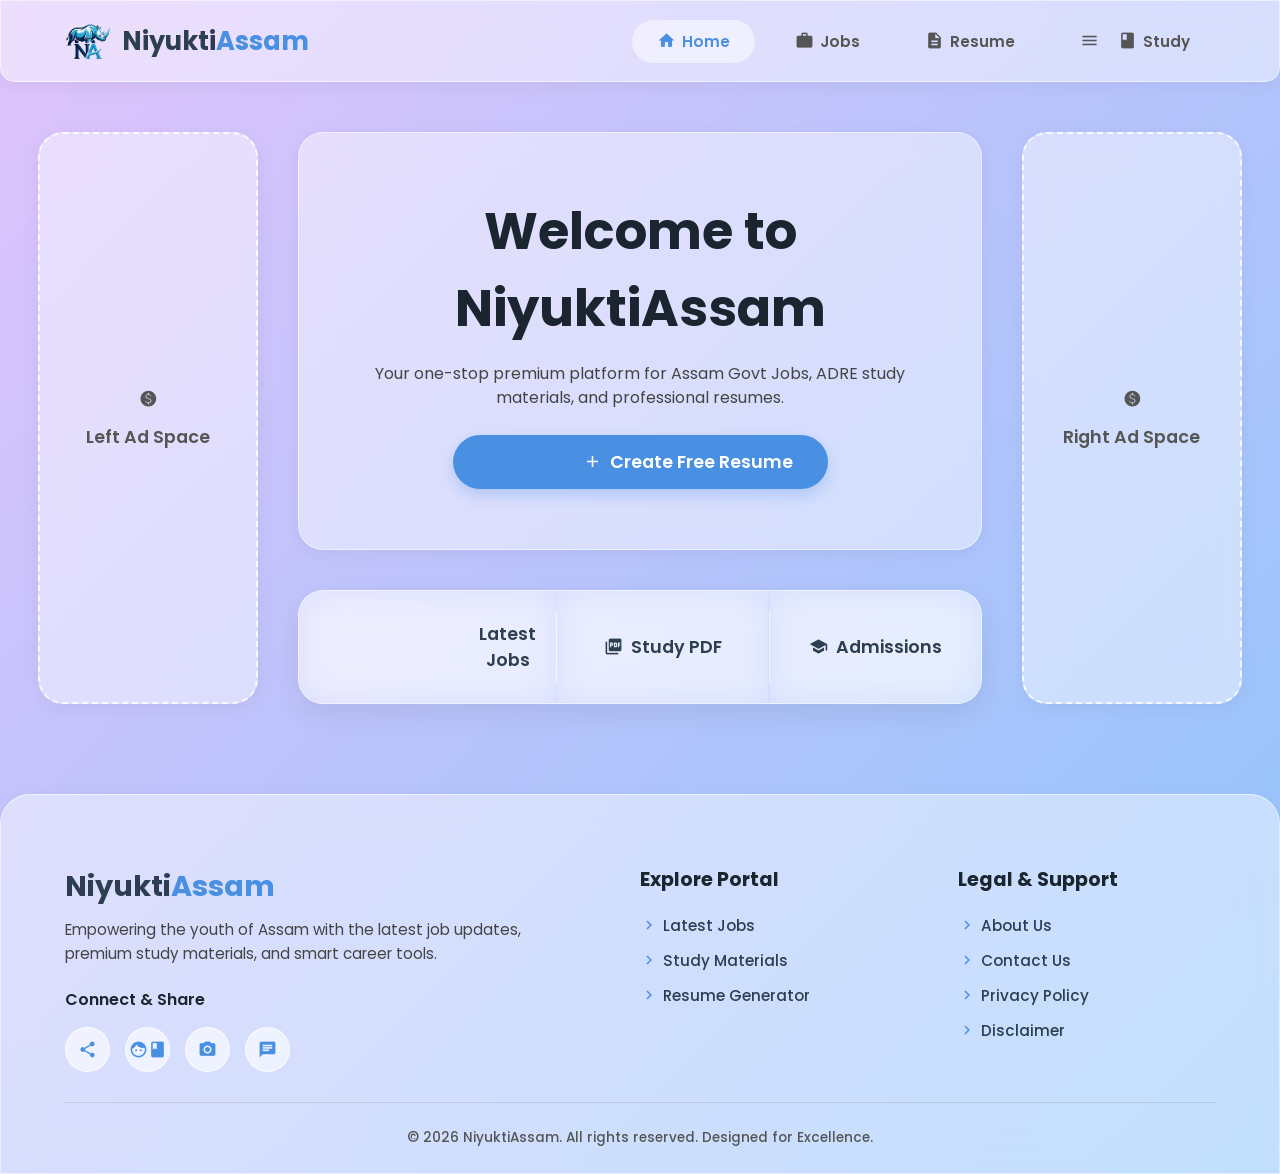
==== index.html @ a35f8312 "Rename index to index.html" ====
<!DOCTYPE html>
<html lang="en">
<head>
    <meta charset="UTF-8">
    <meta name="viewport" content="width=device-width, initial-scale=1.0, maximum-scale=1.0, user-scalable=no">
    <title>NiyuktiAssam | Jobs, Study Material & Resume</title>
    <meta name="description" content="Get the latest govt jobs in Assam, ADRE Grade III & IV study materials, and a premium free resume generator.">
    
    <link href="https://fonts.googleapis.com/css2?family=Poppins:wght@300;400;500;600;700&display=swap" rel="stylesheet">
    <link href="https://fonts.googleapis.com/icon?family=Material+Icons" rel="stylesheet">
    
    <link rel="stylesheet" href="style.css">
</head>
<body>

    <header class="main-header glass-panel">
        <div class="header-container">
            <div class="brand">
                <img src="logo.png" alt="Logo" class="logo-img">
                <div class="logo-text">Niyukti<span>Assam</span></div>
            </div>
            
            <nav class="top-tabs">
                <a href="index.html" class="tab active"><span class="material-icons">home</span> Home</a>
                <a href="jobs.html" class="tab"><span class="material-icons">work</span> Jobs</a>
                <a href="resume.html" class="tab"><span class="material-icons">description</span> Resume</a>
                <a href="study.html" class="tab"><span class="material-icons">menu_book</span> Study</a>
            </nav>
        </div>
    </header>

    <div class="page-wrapper">
        
        <main class="content-area">
            
            <div class="layout-grid">
                
                <aside class="ad-sidebar left-ad">
                    <div class="ad-placeholder glass-panel">
                        <span class="material-icons">monetization_on</span>
                        <span>Left Ad Space</span>
                    </div>
                </aside>

                <div class="center-content">
                    
                    <section class="hero glass-panel">
                        <h1>Welcome to NiyuktiAssam</h1>
                        <p>Your one-stop premium platform for Assam Govt Jobs, ADRE study materials, and professional resumes.</p>
                        <button class="action-btn"><span class="material-icons">post_add</span> Create Free Resume</button>
                    </section>

                    <div class="premium-unified-card">
                        <a href="jobs.html" class="unified-item"><span class="material-icons">campaign</span> Latest Jobs</a>
                        <div class="card-divider"></div>
                        <a href="study.html" class="unified-item"><span class="material-icons">picture_as_pdf</span> Study PDF</a>
                        <div class="card-divider"></div>
                        <a href="admissions.html" class="unified-item"><span class="material-icons">school</span> Admissions</a>
                    </div>

                </div>

                <aside class="ad-sidebar right-ad">
                    <div class="ad-placeholder glass-panel">
                        <span class="material-icons">monetization_on</span>
                        <span>Right Ad Space</span>
                    </div>
                </aside>

            </div>

            <div class="mobile-ad-banner glass-panel">
                <span class="material-icons">monetization_on</span>
                <span>Mobile AdSense Banner</span>
                <small>300x250 (Best for Phones)</small>
            </div>

        </main>

        <footer class="main-footer glass-panel">
            <div class="footer-content">
                <div class="footer-brand">
                    <h2>Niyukti<span>Assam</span></h2>
                    <p>Empowering the youth of Assam with the latest job updates, premium study materials, and smart career tools.</p>
                    <div class="footer-social">
                        <h4>Connect & Share</h4>
                        <div class="social-icons-wrapper">
                            <a href="#" class="social-btn" title="Share Website"><span class="material-icons">share</span></a>
                            <a href="#" class="social-btn" title="Facebook"><span class="material-icons">facebook</span></a>
                            <a href="#" class="social-btn" title="Instagram"><span class="material-icons">camera_alt</span></a>
                            <a href="#" class="social-btn" title="WhatsApp"><span class="material-icons">chat</span></a>
                        </div>
                    </div>

                </div>

                <div class="footer-links">
                    <h3>Explore Portal</h3>
                    <a href="jobs.html"><span class="material-icons">chevron_right</span> Latest Jobs</a>
                    <a href="study.html"><span class="material-icons">chevron_right</span> Study Materials</a>
                    <a href="resume.html"><span class="material-icons">chevron_right</span> Resume Generator</a>
                </div>

                <div class="footer-legal">
                    <h3>Legal & Support</h3>
                    <a href="about.html"><span class="material-icons">chevron_right</span> About Us</a>
                    <a href="contact.html"><span class="material-icons">chevron_right</span> Contact Us</a>
                    <a href="privacy.html"><span class="material-icons">chevron_right</span> Privacy Policy</a>
                    <a href="disclaimer.html"><span class="material-icons">chevron_right</span> Disclaimer</a>
                </div>
            </div>
            <div class="footer-bottom">
                <p>&copy; 2026 NiyuktiAssam. All rights reserved. Designed for Excellence.</p>
            </div>
        </footer>

    </div>

</body>
</html>
---- style.css ----
/* =========================================
   BASE RESET & VARIABLES
   ========================================= */
* {
    margin: 0;
    padding: 0;
    box-sizing: border-box;
    font-family: 'Poppins', sans-serif;
    -webkit-tap-highlight-color: transparent;
}

body {
    background: linear-gradient(135deg, #e0c3fc 0%, #8ec5fc 100%);
    color: #2c3e50;
    min-height: 100vh;
}

.material-icons { font-size: 1.2rem; vertical-align: middle; }

.glass-panel {
    background: rgba(255, 255, 255, 0.45);
    backdrop-filter: blur(16px);
    -webkit-backdrop-filter: blur(16px);
    border: 1px solid rgba(255, 255, 255, 0.5);
    box-shadow: 0 4px 20px rgba(0, 0, 0, 0.05);
}

/* =========================================
   STICKY HEADER
   ========================================= */
.main-header { position: sticky; top: 0; z-index: 1000; width: 100%; border-bottom: 1px solid rgba(255, 255, 255, 0.6); border-radius: 0 0 15px 15px; }
.header-container { display: flex; flex-direction: column; }
.brand { display: flex; align-items: center; justify-content: center; padding: 15px 20px; }
.logo-img { height: 40px; width: auto; margin-right: 12px; }
.logo-text { font-size: 1.6rem; font-weight: 700; }
.logo-text span { color: #4a90e2; }
.top-tabs { display: flex; width: 100%; border-top: 1px solid rgba(255, 255, 255, 0.4); }
.tab { flex: 1; display: flex; align-items: center; justify-content: center; gap: 6px; padding: 12px 0; text-decoration: none; color: #555; font-weight: 600; font-size: 0.95rem; transition: all 0.3s; }
.tab.active { color: #4a90e2; background: rgba(255, 255, 255, 0.5); border-bottom: 3px solid #4a90e2; }

/* =========================================
   PAGE WRAPPER & MAIN LAYOUT (MOBILE)
   ========================================= */
.page-wrapper { display: flex; flex-direction: column; min-height: calc(100vh - 110px); }
.content-area { flex: 1; padding: 30px 20px; width: 100%; }

.layout-grid { display: flex; flex-direction: column; gap: 20px; }
.ad-sidebar { display: none; } /* PC ads hidden on mobile */

.center-content { display: flex; flex-direction: column; gap: 20px; width: 100%; }

/* Mobile Ad Banner */
.mobile-ad-banner {
    margin-top: 30px;
    height: 250px;
    border-radius: 15px;
    display: flex;
    flex-direction: column;
    align-items: center;
    justify-content: center;
    text-align: center;
    color: #555;
    border: 2px dashed rgba(255, 255, 255, 0.8);
}
.mobile-ad-banner span { font-weight: 600; font-size: 1.1rem; margin: 10px 0 5px; }
.mobile-ad-banner small { font-size: 0.8rem; color: #777; }

/* Hero Card */
.hero { text-align: center; padding: 40px 20px; border-radius: 20px; width: 100%; }
.hero h1 { font-size: 1.8rem; margin-bottom: 15px; color: #1a252f; }
.hero p { font-size: 1rem; margin-bottom: 25px; color: #444; line-height: 1.5; }
.action-btn { display: inline-flex; align-items: center; justify-content: center; gap: 8px; background: #4a90e2; color: white; border: none; padding: 14px 35px; border-radius: 30px; font-size: 1.1rem; font-weight: 600; box-shadow: 0 6px 15px rgba(74, 144, 226, 0.3); cursor: pointer; transition: transform 0.3s; }
.action-btn:hover { transform: translateY(-3px); box-shadow: 0 8px 20px rgba(74, 144, 226, 0.5); }

/* Premium Unified Card */
.premium-unified-card { display: flex; flex-direction: column; gap: 15px; width: 100%; }
.unified-item { background: rgba(255, 255, 255, 0.45); backdrop-filter: blur(16px); border: 1px solid rgba(255, 255, 255, 0.5); box-shadow: 0 4px 20px rgba(0, 0, 0, 0.05); border-radius: 15px; padding: 20px; text-align: center; text-decoration: none; color: #2c3e50; font-weight: 600; font-size: 1.1rem; display: flex; align-items: center; justify-content: center; gap: 8px; transition: transform 0.2s; }
.unified-item:active { transform: scale(0.98); }
.card-divider { display: none; }

/* =========================================
   PROFESSIONAL FOOTER
   ========================================= */
.main-footer { padding: 50px 20px 20px; border-top: 1px solid rgba(255, 255, 255, 0.6); border-radius: 30px 30px 0 0; margin-top: 40px; }
.footer-content { display: flex; flex-direction: column; gap: 40px; max-width: 1400px; margin: 0 auto 30px; }
.footer-brand h2 { font-size: 1.8rem; font-weight: 700; margin-bottom: 10px; }
.footer-brand span { color: #4a90e2; }
.footer-brand p { font-size: 0.95rem; color: #444; line-height: 1.6; margin-bottom: 20px; }
.footer-social h4 { font-size: 1rem; color: #1a252f; margin-bottom: 15px; font-weight: 600; }
.social-icons-wrapper { display: flex; gap: 15px; }
.social-btn { 
    display: inline-flex; 
    align-items: center; 
    justify-content: center; 
    width: 45px; 
    height: 45px; 
    border-radius: 50%; 
    background: rgba(255, 255, 255, 0.6); 
    color: #4a90e2; /* Normal condition mein icon Blue rahega */
    text-decoration: none; 
    border: 1px solid rgba(255, 255, 255, 0.8); 
    transition: all 0.3s ease; 
}

/* Hover Effect: Background Blue, Icon White */
.social-btn:hover { 
    transform: translateY(-5px); 
    background: #4a90e2; /* Background Blue */
    color: #ffffff;      /* Icon White */
    border-color: #4a90e2; 
    box-shadow: 0 8px 20px rgba(74, 144, 226, 0.4);
}

/* Ensure material icons strictly turn white on hover */
.social-btn:hover .material-icons {
    color: #ffffff;
}
.footer-links h3, .footer-legal h3 { font-size: 1.2rem; margin-bottom: 20px; color: #1a252f; }
.footer-links a, .footer-legal a { display: flex; align-items: center; text-decoration: none; color: #2c3e50; margin-bottom: 12px; font-weight: 500; font-size: 0.95rem; transition: all 0.3s; }
.footer-links a .material-icons, .footer-legal a .material-icons { font-size: 1.1rem; margin-right: 5px; color: #4a90e2; transition: transform 0.3s; }
.footer-links a:hover, .footer-legal a:hover { color: #4a90e2; padding-left: 5px; }
.footer-bottom { text-align: center; padding-top: 25px; border-top: 1px solid rgba(0,0,0,0.1); font-size: 0.85rem; font-weight: 500; color: #555; }

/* =========================================
   💻 DESKTOP LAYOUT (WITH PERFECT AD HEIGHT)
   ========================================= */
@media (min-width: 1024px) {
    .header-container { flex-direction: row; justify-content: space-between; align-items: center; padding: 0 5%; height: 80px; }
    .brand { padding: 0; }
    .logo-img { height: 45px; }
    .top-tabs { width: auto; border-top: none; gap: 15px; }
    .tab { padding: 10px 25px; border-radius: 30px; }
    .tab.active { border-bottom: none; }
    .content-area { padding: 50px 3%; max-width: 1500px; margin: 0 auto; }
    
    .mobile-ad-banner { display: none; } /* Hide mobile ad on PC */

    /* 🔥 3-COLUMN AD LAYOUT 🔥 */
    .layout-grid {
        display: grid;
        grid-template-columns: 220px 1fr 220px; 
        gap: 40px;
        align-items: stretch; /* ⬅️ MAGIC: Forces ads and center content to be EXACTLY the same height */
    }

    .ad-sidebar { 
        display: block; 
        height: 100%; /* Allows it to stretch to the grid height */
    }
    
    .ad-placeholder {
        height: 100%; /* Fills the stretched sidebar perfectly */
        border-radius: 25px;
        display: flex;
        flex-direction: column;
        align-items: center;
        justify-content: center;
        text-align: center;
        color: #555;
        border: 2px dashed rgba(255, 255, 255, 0.8);
    }
    .ad-placeholder span { font-weight: 600; font-size: 1.1rem; margin: 10px 0 5px; }

    /* Center Content Container */
    .center-content { 
        display: flex;
        flex-direction: column;
        justify-content: space-between; /* Spreads Hero and Card evenly */
        height: 100%; /* Stretches alongside the ads */
        gap: 40px; 
    }

    /* Hero & Card Layout */
    .hero { padding: 60px 40px; margin: 0; width: 100%; border-radius: 25px; }
    .hero h1 { font-size: 3.2rem; }
    
    .premium-unified-card {
        flex-direction: row; gap: 0;
        background: rgba(255, 255, 255, 0.45); backdrop-filter: blur(16px);
        border: 1px solid rgba(255, 255, 255, 0.6); border-radius: 25px;
        box-shadow: 0 10px 30px rgba(0, 0, 0, 0.08); overflow: hidden;
        width: 100%; margin: 0;
    }
    .unified-item { flex: 1; background: transparent; border: none; box-shadow: none; border-radius: 0; padding: 30px 20px; transition: background 0.3s ease, color 0.3s ease; }
    .unified-item:hover { background: rgba(255, 255, 255, 0.6); color: #4a90e2; }
    .card-divider { display: block; width: 1px; background: rgba(255, 255, 255, 0.7); margin: 20px 0; }

    /* Footer Multi-Column Layout */
    .main-footer { padding: 70px 5% 25px; }
    .footer-content { flex-direction: row; justify-content: space-between; gap: 60px; }
    .footer-brand { flex: 2; }
    .footer-links, .footer-legal { flex: 1; }
}



/* =========================================
   💼 JOBS LISTING PAGE (Single Column Feed)
   ========================================= */

/* Center alignment and width restriction for symmetry */
.jobs-feed-container {
    max-width: 800px; /* Perfect width for readability and standard banner ads */
    margin: 0 auto;
    display: flex;
    flex-direction: column;
    gap: 25px; /* Consistent space between cards and ads */
}

/* Header & Search */
.page-header { padding: 30px 20px; border-radius: 20px; text-align: center; width: 100%; }
.page-header h1 { font-size: 2rem; margin-bottom: 20px; color: #1a252f; }
/* Search Box Mobile Fix */
.search-box { 
    display: flex; 
    align-items: center; 
    background: rgba(255,255,255,0.7); 
    border-radius: 30px; 
    padding: 5px 5px 5px 15px; 
    overflow: hidden; /* Button ko bahar nikalne se rokega */
}

.search-box input { 
    flex: 1; 
    min-width: 0; /* MAGIC: Ye input ko chhoti screen par limit mein rakhega */
    border: none; 
    background: transparent; 
    outline: none; 
    font-size: 1rem; 
    padding: 10px; 
}

.search-box button { 
    background: #4a90e2; 
    color: white; 
    border: none; 
    padding: 10px 20px; /* Mobile par perfectly fit hone ke liye thodi padding adjust ki hai */
    border-radius: 25px; 
    cursor: pointer; 
    font-weight: 600; 
    flex-shrink: 0; /* MAGIC: Ye button ko pichakne ya box se bahar jane se rokega */
    white-space: nowrap; /* Text ko humesha ek hi line mein rakhega */
}

/* Job Cards (Matches banner width) */
.job-card { 
    padding: 25px; 
    border-radius: 20px; 
    transition: transform 0.3s; 
    width: 100%; /* Stretches exactly to 800px container */
}
.job-card:hover { transform: translateY(-3px); box-shadow: 0 8px 25px rgba(0,0,0,0.1); }
.job-card-header { display: flex; justify-content: space-between; align-items: center; margin-bottom: 15px; font-size: 0.85rem; font-weight: 500; }
.job-badge { padding: 5px 12px; border-radius: 15px; font-weight: 600; color: white; }
.job-badge.new { background: #e74c3c; } .job-badge.admit { background: #f39c12; } .job-badge.closing { background: #34495e; }
.job-date { display: flex; align-items: center; gap: 4px; color: #555; }
.job-card h2 { font-size: 1.4rem; color: #1a252f; margin-bottom: 5px; }
.job-dept { color: #555; font-size: 0.95rem; margin-bottom: 20px; font-weight: 500; }

/* In-Feed Banner Ad (Matches job card width) */
.in-feed-ad-banner {
    width: 100%; /* Exactly same as job card */
    height: auto;
    min-height: 100px; /* Gives it a base height */
    border-radius: 20px;
    display: flex;
    flex-direction: column;
    align-items: center;
    justify-content: center;
    text-align: center;
    color: #555;
    border: 2px dashed rgba(255, 255, 255, 0.8);
    padding: 20px;
}
.in-feed-ad-banner span:first-child { font-size: 2rem; margin-bottom: 5px; color: #4a90e2; }
.in-feed-ad-banner span { font-weight: 600; font-size: 1.1rem; }

/* Meta & Actions */
.job-meta-grid { display: flex; flex-wrap: wrap; gap: 12px; margin-bottom: 20px; }
.meta-item { display: flex; align-items: center; gap: 6px; font-size: 0.9rem; background: rgba(255,255,255,0.6); padding: 8px 15px; border-radius: 12px; border: 1px solid rgba(255,255,255,0.8); }
.meta-item .material-icons { color: #4a90e2; font-size: 1.1rem; }
.job-action-btn { 
    display: flex; /* 'inline-flex' ko 'flex' kar diya */
    width: 100%; /* Button ko full width kar dega */
    justify-content: center; /* Text aur icon ko ekdum beech mein layega */
    align-items: center; 
    gap: 8px; 
    color: #4a90e2; 
    border: 2px solid #4a90e2; 
    text-decoration: none; 
    padding: 12px 20px; /* Padding thodi adjust ki hai height ke liye */
    border-radius: 15px; 
    font-weight: 600; 
    transition: all 0.3s; 
    box-sizing: border-box; /* Ensures padding doesn't break the 100% width */
}

/* Hover effect wahi rahega */
.job-action-btn:hover { 
    background: #4a90e2; 
    color: #fff; 
}

/* Pagination */
.pagination { display: flex; justify-content: center; gap: 10px; margin-top: 10px; }
.page-btn { padding: 10px 18px; background: rgba(255,255,255,0.5); border-radius: 12px; text-decoration: none; color: #2c3e50; font-weight: 600; }
.page-btn.active { background: #4a90e2; color: white; }



/* =========================================
   📝 NEW PURE TEXT ARTICLE PAGE (job-details.html)
   ========================================= */

/* Central Wrapper */
.article-read-wrapper { max-width: 850px; margin: 40px auto; padding: 0 20px; display: flex; flex-direction: column; gap: 50px; }
.pure-text-article { padding: 0; color: #111; }

/* Breadcrumbs & Meta */
.breadcrumbs { font-size: 0.95rem; color: #555; margin-bottom: 15px; font-weight: 500; }
.breadcrumbs a { color: #0056b3; text-decoration: underline; font-weight: 600; }
.article-title { font-size: 2.4rem; color: #000; margin-bottom: 15px; line-height: 1.3; font-weight: 700; }
.article-meta { font-size: 0.95rem; color: #555; margin-bottom: 30px; border-bottom: 1px solid #ccc; padding-bottom: 15px; }

/* 🔥 SIMPLE IMAGE STYLE (Fixed height, no distortion) 🔥 */
.article-featured-img { 
    width: 100%; 
    max-width: 800px; 
    height: 200px; 
    object-fit: cover; 
    display: block; 
    margin: 0 auto 35px; 
    border-radius: 4px; 
}

/* Table of Contents */
.table-of-contents { margin-bottom: 40px; font-size: 1.1rem; }
.toc-title { font-weight: 700; font-size: 1.3rem; color: #000; margin-bottom: 10px; text-transform: uppercase; letter-spacing: 0.5px; }
.table-of-contents ul { list-style-type: none; padding: 0; margin: 0; }
.table-of-contents li { margin-bottom: 8px; padding-left: 15px; position: relative; }
.table-of-contents li::before { content: "•"; color: #0056b3; font-weight: bold; position: absolute; left: 0; }
.table-of-contents a { color: #0056b3; text-decoration: underline; font-weight: 500; }
.table-of-contents a:hover { color: #d35400; }

/* Article Typography */
.article-text-body { font-size: 1.15rem; line-height: 1.8; color: #222; }
.article-text-body h2 { font-size: 1.7rem; color: #000; margin: 40px 0 15px; font-weight: 700; }
.article-text-body p { margin-bottom: 20px; }
.article-text-body ul { margin: 0 0 25px 25px; }
.article-text-body li { margin-bottom: 10px; }

/* 🔥 NEW 3-ROW, 2-COLUMN CENTERED LINKS TABLE 🔥 */
.simple-link-table {
    width: 100%;
    border-collapse: collapse;
    margin: 30px 0;
    table-layout: fixed; /* Strictly divides the columns */
    border-top: 2px solid #333; 
    border-bottom: 2px solid #333;
    border-left: 2px solid #333;
    border-right: 2px solid #333; 
}

.simple-link-table th, 
.simple-link-table td {
    padding: 12px 10px;
    border-bottom: 1px solid #ddd; 
    font-size: 1.05rem;
}

.simple-link-table th {
    width: 60%; 
    text-align: left;
    font-weight: 600;
    color: #000;
}

.simple-link-table td.center-link {
    width: 40%;
    text-align: center; /* Magic: Centers the link */
}

.simple-link-table td.center-link a {
    color: #0056b3;
    font-weight: 600;
    text-decoration: underline;
    transition: color 0.2s;
}

.simple-link-table td.center-link a:hover {
    color: #d35400; 
}

/* Simple Share Links */
.simple-share { margin-top: 50px; font-size: 1.05rem; font-weight: 600; color: #000; }
.simple-share a { color: #0056b3; text-decoration: underline; margin: 0 8px; }

/* Related Posts */
.related-posts-section { margin-bottom: 60px; }
.section-heading { font-size: 1.6rem; color: #000; margin-bottom: 25px; border-bottom: 1px solid #ccc; padding-bottom: 10px; }
.related-grid { display: grid; grid-template-columns: repeat(auto-fit, minmax(280px, 1fr)); gap: 20px; }
.related-card { display: block; padding: 20px; border: 1px solid #ddd; border-radius: 8px; text-decoration: none; color: #111; transition: background 0.2s; }
.related-card h4 { font-size: 1.1rem; margin-bottom: 8px; }
.related-card .date { font-size: 0.9rem; color: #666; }
.related-card:hover { background: #f9f9f9; }

/* Mobile Formatting for Article */
@media (max-width: 768px) {
    .article-title { font-size: 1.9rem; }
    .simple-link-table th, .simple-link-table td { font-size: 0.95rem; }
}


/* =========================================
   PROFESSIONAL FOOTER (For Home/Jobs pages)
   ========================================= */
.main-footer { padding: 50px 20px 20px; border-top: 1px solid rgba(255, 255, 255, 0.6); border-radius: 30px 30px 0 0; margin-top: 40px; }
.footer-content { display: flex; flex-direction: column; gap: 40px; max-width: 1400px; margin: 0 auto 30px; }
.footer-brand h2 { font-size: 1.8rem; font-weight: 700; margin-bottom: 10px; }
.footer-brand span { color: #4a90e2; }
.footer-brand p { font-size: 0.95rem; color: #444; line-height: 1.6; margin-bottom: 20px; }
.footer-social h4 { font-size: 1rem; color: #1a252f; margin-bottom: 15px; font-weight: 600; }
.social-icons-wrapper { display: flex; gap: 15px; }
.social-btn { display: inline-flex; align-items: center; justify-content: center; width: 45px; height: 45px; border-radius: 50%; background: rgba(255, 255, 255, 0.6); color: #4a90e2; text-decoration: none; border: 1px solid rgba(255, 255, 255, 0.8); transition: all 0.3s ease; }
.social-btn:hover { transform: translateY(-5px); background: #4a90e2; color: #ffffff; border-color: #4a90e2; box-shadow: 0 8px 20px rgba(74, 144, 226, 0.4); }
.social-btn:hover .material-icons { color: #ffffff; }
.footer-links h3, .footer-legal h3 { font-size: 1.2rem; margin-bottom: 20px; color: #1a252f; }
.footer-links a, .footer-legal a { display: flex; align-items: center; text-decoration: none; color: #2c3e50; margin-bottom: 12px; font-weight: 500; font-size: 0.95rem; transition: all 0.3s; }
.footer-links a .material-icons, .footer-legal a .material-icons { font-size: 1.1rem; margin-right: 5px; color: #4a90e2; }
.footer-bottom { text-align: center; padding-top: 25px; border-top: 1px solid rgba(0,0,0,0.1); font-size: 0.85rem; color: #555; }

/* =========================================
   💻 DESKTOP LAYOUT (WITH PERFECT AD HEIGHT)
   ========================================= */
@media (min-width: 1024px) {
    .header-container { flex-direction: row; justify-content: space-between; align-items: center; padding: 0 5%; height: 80px; }
    .brand { padding: 0; }
    .logo-img { height: 45px; }
    .top-tabs { width: auto; border-top: none; gap: 15px; }
    .tab { padding: 10px 25px; border-radius: 30px; }
    .tab.active { border-bottom: none; }
    .content-area { padding: 50px 3%; max-width: 1500px; margin: 0 auto; }
    .mobile-ad-banner { display: none; }

    /* Home & Jobs 3-Column Ad Layout */
    .layout-grid { display: grid; grid-template-columns: 220px 1fr 220px; gap: 40px; align-items: stretch; }
    .ad-sidebar { display: block; height: 100%; }
    .ad-placeholder { height: 100%; border-radius: 25px; display: flex; flex-direction: column; align-items: center; justify-content: center; color: #555; border: 2px dashed rgba(255, 255, 255, 0.8); }
    .center-content { display: flex; flex-direction: column; justify-content: space-between; height: 100%; gap: 40px; }
    
    .hero { padding: 60px 40px; margin: 0; width: 100%; border-radius: 25px; }
    .hero h1 { font-size: 3.2rem; }
    .premium-unified-card { flex-direction: row; gap: 0; background: rgba(255, 255, 255, 0.45); border: 1px solid rgba(255, 255, 255, 0.6); border-radius: 25px; width: 100%; margin: 0; }
    .unified-item { flex: 1; background: transparent; border: none; border-radius: 0; padding: 30px 20px; }
    .card-divider { display: block; width: 1px; background: rgba(255, 255, 255, 0.7); margin: 20px 0; }

    /* Footer Desktop */
    .main-footer { padding: 70px 5% 25px; }
    .footer-content { flex-direction: row; justify-content: space-between; gap: 60px; }
    .footer-brand { flex: 2; }
    .footer-links, .footer-legal { flex: 1; }
}
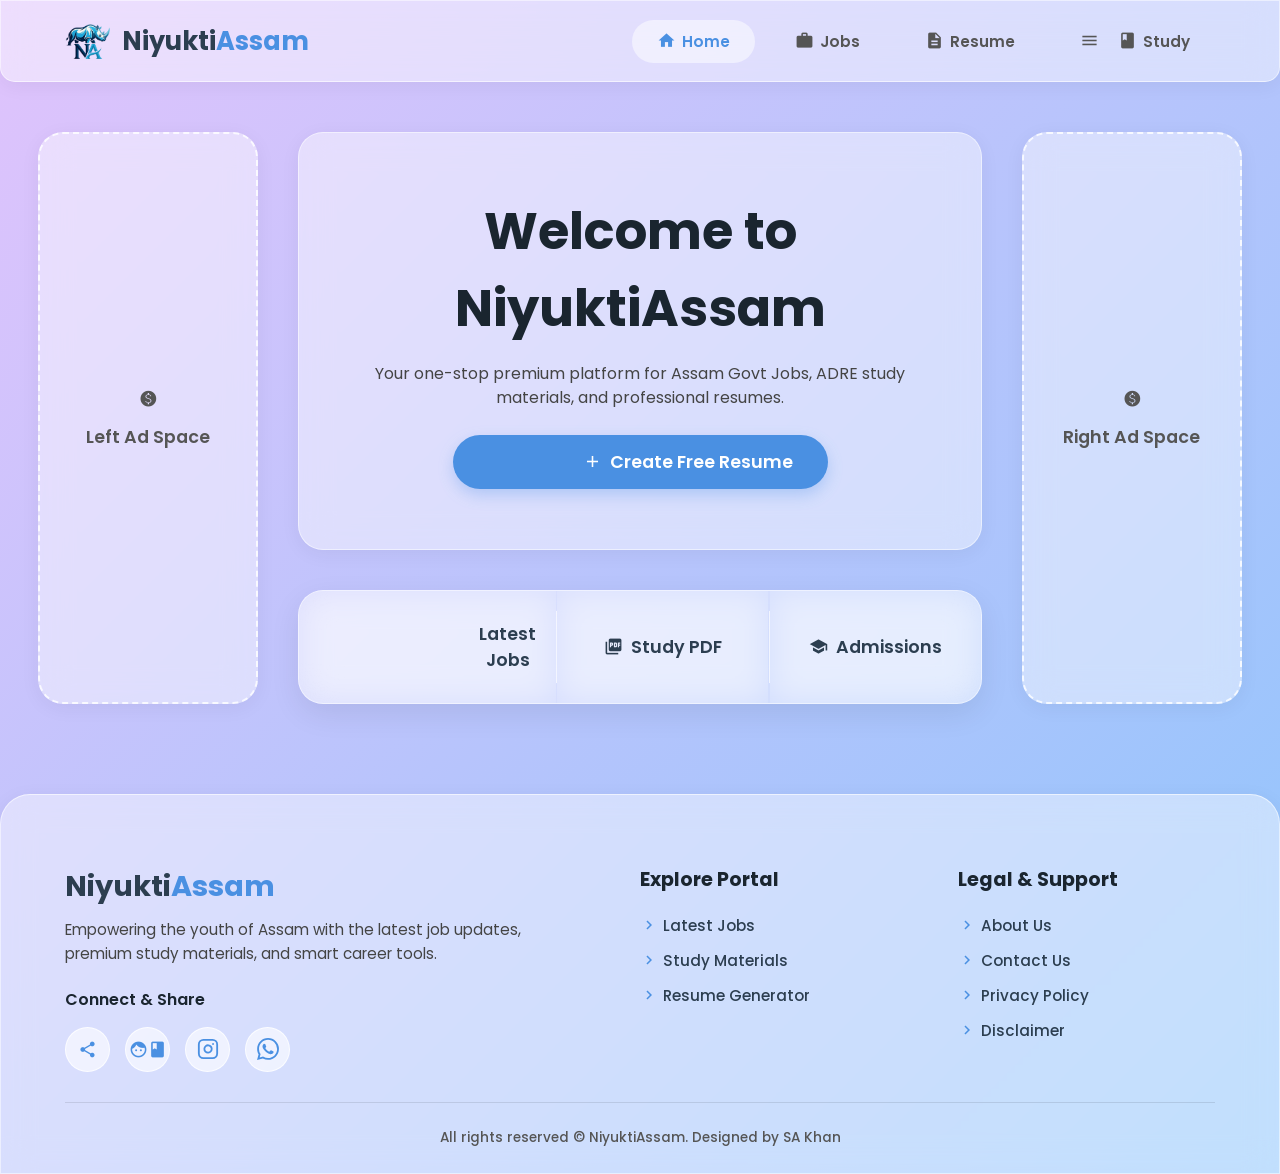
==== commit ef1fbf80: "Update index.html" ====
--- a/index.html
+++ b/index.html
@@ -32,7 +32,6 @@
     <div class="page-wrapper">
         
         <main class="content-area">
-            
             <div class="layout-grid">
                 
                 <aside class="ad-sidebar left-ad">
@@ -43,7 +42,6 @@
                 </aside>
 
                 <div class="center-content">
-                    
                     <section class="hero glass-panel">
                         <h1>Welcome to NiyuktiAssam</h1>
                         <p>Your one-stop premium platform for Assam Govt Jobs, ADRE study materials, and professional resumes.</p>
@@ -57,7 +55,6 @@
                         <div class="card-divider"></div>
                         <a href="admissions.html" class="unified-item"><span class="material-icons">school</span> Admissions</a>
                     </div>
-
                 </div>
 
                 <aside class="ad-sidebar right-ad">
@@ -68,53 +65,98 @@
                 </aside>
 
             </div>
+        </main>
+<footer class="main-footer glass-panel">
+    <div class="footer-content">
+        <div class="footer-brand">
+            <h2>Niyukti<span>Assam</span></h2>
+            <p>Empowering the youth of Assam with the latest job updates, premium study materials, and smart career tools.</p>
+            
+            <div class="footer-social">
+                <h4>Connect & Share</h4>
+                <div class="social-icons-wrapper">
+                    
+                    <a href="#" id="footer-share-btn" class="social-btn" title="Share Website">
+                        <span class="material-icons">share</span>
+                    </a>
+                    
+                    <a href="https://www.facebook.com/profile.php?id=61578835168791" target="_blank" rel="noopener noreferrer" class="social-btn" title="Follow on Facebook">
+                        <span class="material-icons">facebook</span>
+                    </a>
+                    
+                    <a href="https://www.instagram.com/sahabbarali_08/" target="_blank" rel="noopener noreferrer" class="social-btn" title="Follow on Instagram">
+                        <svg viewBox="0 0 24 24" width="22" height="22" stroke="currentColor" stroke-width="2" fill="none" stroke-linecap="round" stroke-linejoin="round">
+                            <rect x="2" y="2" width="20" height="20" rx="5" ry="5"></rect>
+                            <path d="M16 11.37A4 4 0 1 1 12.63 8 4 4 0 0 1 16 11.37z"></path>
+                            <line x1="17.5" y1="6.5" x2="17.51" y2="6.5"></line>
+                        </svg>
+                    </a>
 
-            <div class="mobile-ad-banner glass-panel">
-                <span class="material-icons">monetization_on</span>
-                <span>Mobile AdSense Banner</span>
-                <small>300x250 (Best for Phones)</small>
-            </div>
-
-        </main>
-
-        <footer class="main-footer glass-panel">
-            <div class="footer-content">
-                <div class="footer-brand">
-                    <h2>Niyukti<span>Assam</span></h2>
-                    <p>Empowering the youth of Assam with the latest job updates, premium study materials, and smart career tools.</p>
-                    <div class="footer-social">
-                        <h4>Connect & Share</h4>
-                        <div class="social-icons-wrapper">
-                            <a href="#" class="social-btn" title="Share Website"><span class="material-icons">share</span></a>
-                            <a href="#" class="social-btn" title="Facebook"><span class="material-icons">facebook</span></a>
-                            <a href="#" class="social-btn" title="Instagram"><span class="material-icons">camera_alt</span></a>
-                            <a href="#" class="social-btn" title="WhatsApp"><span class="material-icons">chat</span></a>
-                        </div>
-                    </div>
-
-                </div>
-
-                <div class="footer-links">
-                    <h3>Explore Portal</h3>
-                    <a href="jobs.html"><span class="material-icons">chevron_right</span> Latest Jobs</a>
-                    <a href="study.html"><span class="material-icons">chevron_right</span> Study Materials</a>
-                    <a href="resume.html"><span class="material-icons">chevron_right</span> Resume Generator</a>
-                </div>
-
-                <div class="footer-legal">
-                    <h3>Legal & Support</h3>
-                    <a href="about.html"><span class="material-icons">chevron_right</span> About Us</a>
-                    <a href="contact.html"><span class="material-icons">chevron_right</span> Contact Us</a>
-                    <a href="privacy.html"><span class="material-icons">chevron_right</span> Privacy Policy</a>
-                    <a href="disclaimer.html"><span class="material-icons">chevron_right</span> Disclaimer</a>
+                    <a href="https://wa.me/916913502001" target="_blank" rel="noopener noreferrer" class="social-btn" title="Join our WhatsApp">
+                        <svg viewBox="0 0 24 24" width="22" height="22" fill="currentColor">
+                            <path d="M17.472 14.382c-.297-.149-1.758-.867-2.03-.967-.273-.099-.471-.148-.67.15-.197.297-.767.966-.94 1.164-.173.199-.347.223-.644.075-.297-.15-1.255-.463-2.39-1.475-.883-.788-1.48-1.761-1.653-2.059-.173-.297-.018-.458.13-.606.134-.133.298-.347.446-.52.149-.174.198-.298.298-.497.099-.198.05-.371-.025-.52-.075-.149-.669-1.612-.916-2.207-.242-.579-.487-.5-.669-.51a12.8 12.8 0 0 0-.57-.01c-.198 0-.52.074-.792.372-.272.297-1.04 1.016-1.04 2.479 0 1.462 1.065 2.875 1.213 3.074.149.198 2.096 3.2 5.077 4.487.709.306 1.262.489 1.694.625.712.227 1.36.195 1.871.118.571-.085 1.758-.719 2.006-1.413.248-.694.248-1.289.173-1.413-.074-.124-.272-.198-.57-.347m-5.421 7.403h-.004a9.87 9.87 0 0 1-5.031-1.378l-.361-.214-3.741.982.998-3.648-.235-.374a9.86 9.86 0 0 1-1.51-5.26c.001-5.45 4.436-9.884 9.888-9.884 2.64 0 5.122 1.03 6.988 2.898a9.825 9.825 0 0 1 2.893 6.994c-.003 5.45-4.437 9.884-9.885 9.884m8.413-18.297A11.815 11.815 0 0 0 12.05 0C5.495 0 .16 5.335.157 11.892c0 2.096.547 4.142 1.588 5.945L.057 24l6.305-1.654a11.882 11.882 0 0 0 5.683 1.448h.005c6.554 0 11.89-5.335 11.893-11.893a11.821 11.821 0 0 0-3.48-8.413Z"/>
+                        </svg>
+                    </a>
+                    
                 </div>
             </div>
-            <div class="footer-bottom">
-                <p>&copy; 2026 NiyuktiAssam. All rights reserved. Designed for Excellence.</p>
-            </div>
-        </footer>
+        </div>
+
+        <div class="footer-links">
+            <h3>Explore Portal</h3>
+            <a href="jobs.html"><span class="material-icons">chevron_right</span> Latest Jobs</a>
+            <a href="study.html"><span class="material-icons">chevron_right</span> Study Materials</a>
+            <a href="resume.html"><span class="material-icons">chevron_right</span> Resume Generator</a>
+        </div>
+
+        <div class="footer-legal">
+            <h3>Legal & Support</h3>
+            <a href="about.html"><span class="material-icons">chevron_right</span> About Us</a>
+            <a href="contact.html"><span class="material-icons">chevron_right</span> Contact Us</a>
+            <a href="privacy.html"><span class="material-icons">chevron_right</span> Privacy Policy</a>
+            <a href="disclaimer.html"><span class="material-icons">chevron_right</span> Disclaimer</a>
+        </div>
+    </div>
+    
+    <div class="footer-bottom">
+        <p>All rights reserved &copy; NiyuktiAssam. Designed by SA Khan</p>
+    </div>
+</footer>
 
     </div>
 
+
+    <script>
+        document.addEventListener("DOMContentLoaded", function() {
+        const shareBtn = document.getElementById('footer-share-btn');
+        
+        shareBtn.addEventListener('click', async function(e) {
+            e.preventDefault(); // Default click ko rokna
+            
+            // Current website ka main URL (homepage) get karna
+            const websiteUrl = window.location.origin; 
+            const websiteTitle = "NiyuktiAssam"; // Yahan apni website ka naam daalein
+            
+            // Check karna ki browser Web Share API support karta hai ya nahi (Mobile browsers karte hain)
+            if (navigator.share) {
+                try {
+                    await navigator.share({
+                        title: websiteTitle,
+                        text: "Check out this awesome job portal for the latest updates!",
+                        url: websiteUrl
+                    });
+                    console.log('Website shared successfully');
+                } catch (err) {
+                    console.log('Error sharing:', err);
+                }
+            } else {
+                // Agar PC/Desktop hai aur share support nahi karta, toh Link Copy kar dega
+                navigator.clipboard.writeText(websiteUrl);
+                alert("Share now...");
+            }
+        });
+    });
+    </script>
+
 </body>
 </html>
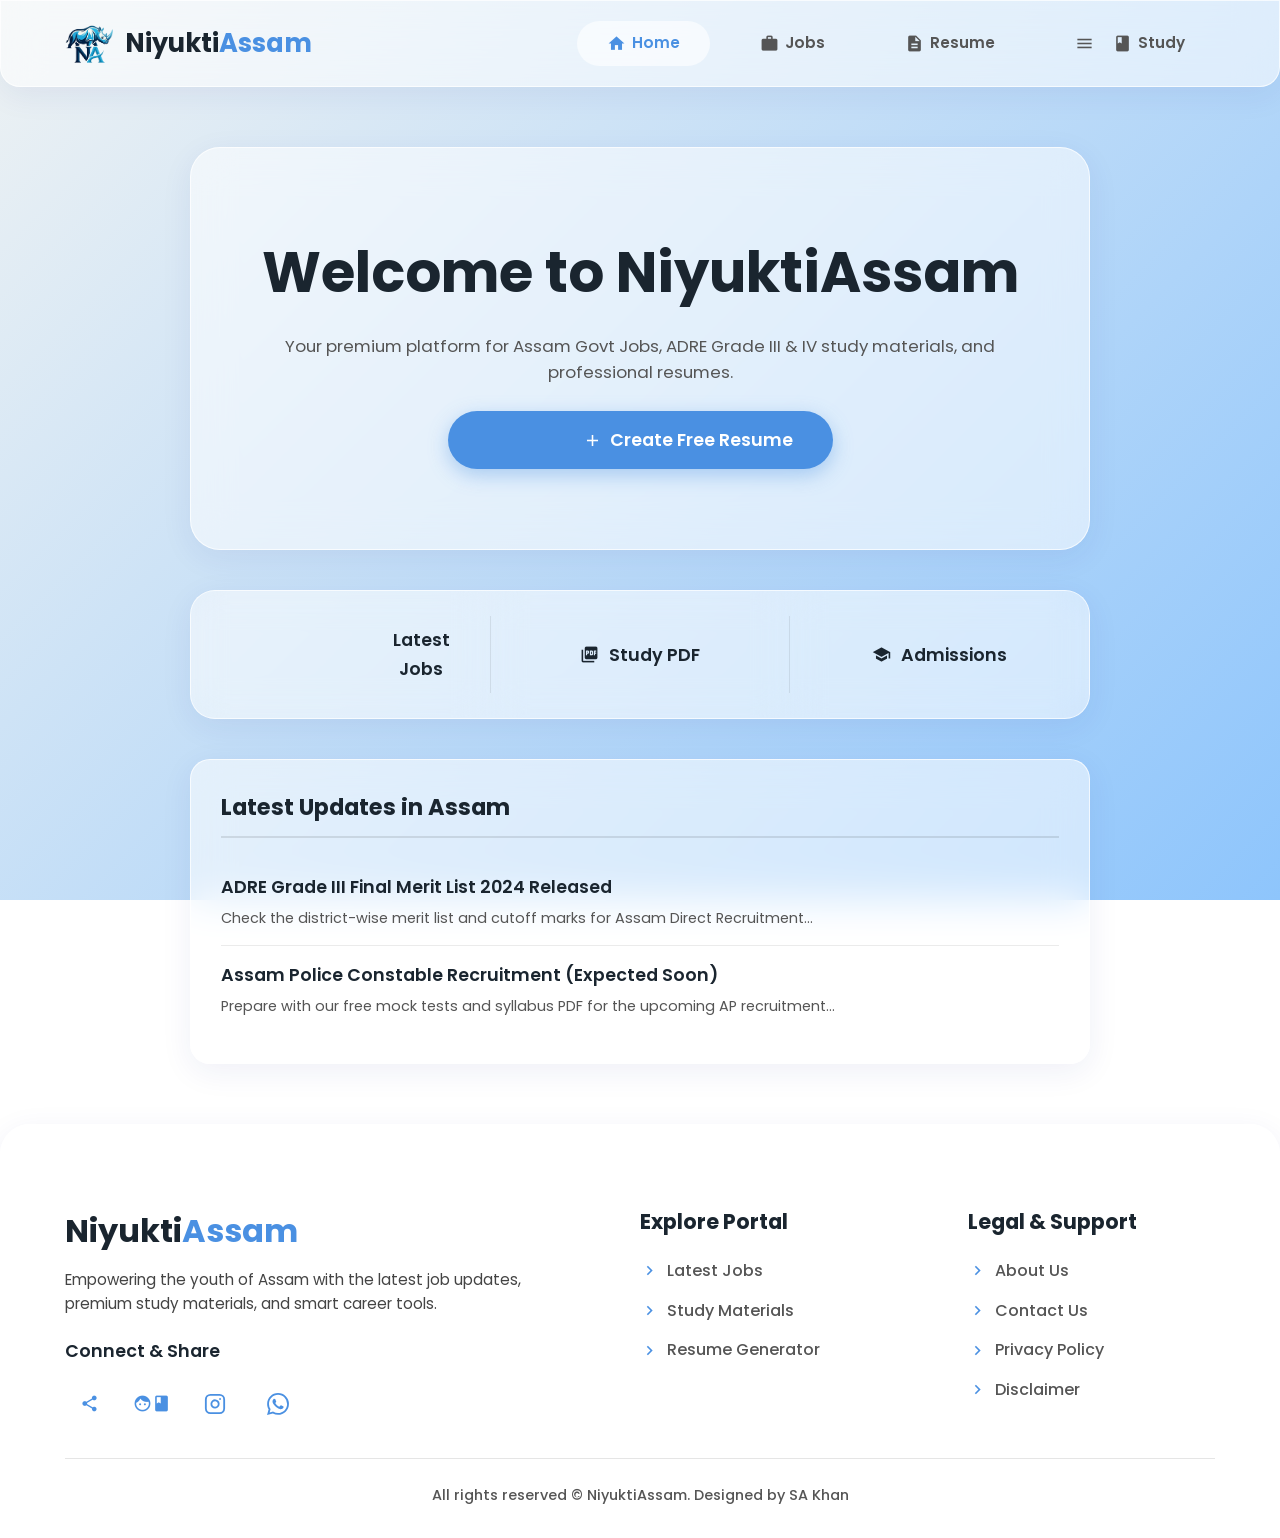
==== commit 022b0ffa: "Update index.html" ====
--- a/index.html
+++ b/index.html
@@ -3,8 +3,40 @@
 <head>
     <meta charset="UTF-8">
     <meta name="viewport" content="width=device-width, initial-scale=1.0, maximum-scale=1.0, user-scalable=no">
-    <title>NiyuktiAssam | Jobs, Study Material & Resume</title>
-    <meta name="description" content="Get the latest govt jobs in Assam, ADRE Grade III & IV study materials, and a premium free resume generator.">
+    
+    <title>NiyuktiAssam | Latest Govt Jobs in Assam, Study Material & Free Resume</title>
+    <meta name="title" content="NiyuktiAssam | Latest Govt Jobs in Assam, Study Material & Free Resume">
+    <meta name="description" content="Get the latest Assam Govt job updates, ADRE Grade III & IV study materials, daily current affairs, and a premium free resume generator tool.">
+    <meta name="keywords" content="Assam govt jobs, ADRE study material, Niyukti Assam, free resume generator, latest jobs in Assam, Assam career">
+    <meta name="author" content="NiyuktiAssam">
+    
+    <link rel="canonical" href="https://niyuktiassam.in/" />
+
+    <meta property="og:type" content="website">
+    <meta property="og:url" content="https://niyuktiassam.in/">
+    <meta property="og:title" content="NiyuktiAssam | Latest Govt Jobs & Study Materials">
+    <meta property="og:description" content="Get the latest Assam Govt job updates, ADRE Grade III & IV study materials, and a premium free resume generator tool.">
+    <meta property="og:image" content="https://niyuktiassam.in/assets/discover-cover.jpg">
+
+    <meta property="twitter:card" content="summary_large_image">
+    <meta property="twitter:url" content="https://niyuktiassam.in/">
+    <meta property="twitter:title" content="NiyuktiAssam | Latest Govt Jobs & Study Materials">
+    <meta property="twitter:description" content="Get the latest Assam Govt job updates, ADRE Grade III & IV study materials, and a premium free resume generator tool.">
+    <meta property="twitter:image" content="https://niyuktiassam.in/assets/discover-cover.jpg">
+
+    <script type="application/ld+json">
+    {
+      "@context": "https://schema.org",
+      "@type": "WebSite",
+      "name": "NiyuktiAssam",
+      "url": "https://niyuktiassam.in/",
+      "potentialAction": {
+        "@type": "SearchAction",
+        "target": "https://niyuktiassam.in/search?q={search_term_string}",
+        "query-input": "required name=search_term_string"
+      }
+    }
+    </script>
     
     <link href="https://fonts.googleapis.com/css2?family=Poppins:wght@300;400;500;600;700&display=swap" rel="stylesheet">
     <link href="https://fonts.googleapis.com/icon?family=Material+Icons" rel="stylesheet">
@@ -16,11 +48,11 @@
     <header class="main-header glass-panel">
         <div class="header-container">
             <div class="brand">
-                <img src="logo.png" alt="Logo" class="logo-img">
+                <img src="logo.png" alt="NiyuktiAssam Logo" class="logo-img">
                 <div class="logo-text">Niyukti<span>Assam</span></div>
             </div>
             
-            <nav class="top-tabs">
+            <nav class="top-tabs" aria-label="Main Navigation">
                 <a href="index.html" class="tab active"><span class="material-icons">home</span> Home</a>
                 <a href="jobs.html" class="tab"><span class="material-icons">work</span> Jobs</a>
                 <a href="resume.html" class="tab"><span class="material-icons">description</span> Resume</a>
@@ -30,22 +62,14 @@
     </header>
 
     <div class="page-wrapper">
-        
         <main class="content-area">
             <div class="layout-grid">
                 
-                <aside class="ad-sidebar left-ad">
-                    <div class="ad-placeholder glass-panel">
-                        <span class="material-icons">monetization_on</span>
-                        <span>Left Ad Space</span>
-                    </div>
-                </aside>
-
                 <div class="center-content">
                     <section class="hero glass-panel">
                         <h1>Welcome to NiyuktiAssam</h1>
-                        <p>Your one-stop premium platform for Assam Govt Jobs, ADRE study materials, and professional resumes.</p>
-                        <button class="action-btn"><span class="material-icons">post_add</span> Create Free Resume</button>
+                        <p>Your premium platform for Assam Govt Jobs, ADRE Grade III & IV study materials, and professional resumes.</p>
+                        <a href="resume.html" class="action-btn"><span class="material-icons">post_add</span> Create Free Resume</a>
                     </section>
 
                     <div class="premium-unified-card">
@@ -55,108 +79,107 @@
                         <div class="card-divider"></div>
                         <a href="admissions.html" class="unified-item"><span class="material-icons">school</span> Admissions</a>
                     </div>
+
+                    <section class="recent-updates glass-panel">
+                        <h2> Latest Updates in Assam</h2>
+                        <ul class="update-list">
+                            <li>
+                                <a href="#">ADRE Grade III Final Merit List 2024 Released</a>
+                                <p>Check the district-wise merit list and cutoff marks for Assam Direct Recruitment...</p>
+                            </li>
+                            <li>
+                                <a href="#">Assam Police Constable Recruitment (Expected Soon)</a>
+                                <p>Prepare with our free mock tests and syllabus PDF for the upcoming AP recruitment...</p>
+                            </li>
+                        </ul>
+                    </section>
                 </div>
 
-                <aside class="ad-sidebar right-ad">
-                    <div class="ad-placeholder glass-panel">
-                        <span class="material-icons">monetization_on</span>
-                        <span>Right Ad Space</span>
+                </div>
+        </main>
+
+        <footer class="main-footer glass-panel">
+            <div class="footer-content">
+                <div class="footer-brand">
+                    <h2>Niyukti<span>Assam</span></h2>
+                    <p>Empowering the youth of Assam with the latest job updates, premium study materials, and smart career tools.</p>
+                    
+                    <div class="footer-social">
+                        <h4>Connect & Share</h4>
+                        <div class="social-icons-wrapper">
+                            <button id="footer-share-btn" class="social-btn" title="Share Website" aria-label="Share Website" style="border:none; cursor:pointer;">
+                                <span class="material-icons">share</span>
+                            </button>
+                            <a href="https://www.facebook.com/profile.php?id=61578835168791" target="_blank" rel="noopener noreferrer" class="social-btn" title="Follow on Facebook" aria-label="Facebook">
+                                <span class="material-icons">facebook</span>
+                            </a>
+                            <a href="https://www.instagram.com/sahabbarali_08/" target="_blank" rel="noopener noreferrer" class="social-btn" title="Follow on Instagram" aria-label="Instagram">
+                                <svg viewBox="0 0 24 24" width="22" height="22" stroke="currentColor" stroke-width="2" fill="none" stroke-linecap="round" stroke-linejoin="round">
+                                    <rect x="2" y="2" width="20" height="20" rx="5" ry="5"></rect>
+                                    <path d="M16 11.37A4 4 0 1 1 12.63 8 4 4 0 0 1 16 11.37z"></path>
+                                    <line x1="17.5" y1="6.5" x2="17.51" y2="6.5"></line>
+                                </svg>
+                            </a>
+                            <a href="https://wa.me/916913502001" target="_blank" rel="noopener noreferrer" class="social-btn" title="Join our WhatsApp" aria-label="WhatsApp">
+                                <svg viewBox="0 0 24 24" width="22" height="22" fill="currentColor">
+                                    <path d="M17.472 14.382c-.297-.149-1.758-.867-2.03-.967-.273-.099-.471-.148-.67.15-.197.297-.767.966-.94 1.164-.173.199-.347.223-.644.075-.297-.15-1.255-.463-2.39-1.475-.883-.788-1.48-1.761-1.653-2.059-.173-.297-.018-.458.13-.606.134-.133.298-.347.446-.52.149-.174.198-.298.298-.497.099-.198.05-.371-.025-.52-.075-.149-.669-1.612-.916-2.207-.242-.579-.487-.5-.669-.51a12.8 12.8 0 0 0-.57-.01c-.198 0-.52.074-.792.372-.272.297-1.04 1.016-1.04 2.479 0 1.462 1.065 2.875 1.213 3.074.149.198 2.096 3.2 5.077 4.487.709.306 1.262.489 1.694.625.712.227 1.36.195 1.871.118.571-.085 1.758-.719 2.006-1.413.248-.694.248-1.289.173-1.413-.074-.124-.272-.198-.57-.347m-5.421 7.403h-.004a9.87 9.87 0 0 1-5.031-1.378l-.361-.214-3.741.982.998-3.648-.235-.374a9.86 9.86 0 0 1-1.51-5.26c.001-5.45 4.436-9.884 9.888-9.884 2.64 0 5.122 1.03 6.988 2.898a9.825 9.825 0 0 1 2.893 6.994c-.003 5.45-4.437 9.884-9.885 9.884m8.413-18.297A11.815 11.815 0 0 0 12.05 0C5.495 0 .16 5.335.157 11.892c0 2.096.547 4.142 1.588 5.945L.057 24l6.305-1.654a11.882 11.882 0 0 0 5.683 1.448h.005c6.554 0 11.89-5.335 11.893-11.893a11.821 11.821 0 0 0-3.48-8.413Z"/>
+                                </svg>
+                            </a>
+                        </div>
                     </div>
-                </aside>
+                </div>
 
-            </div>
-        </main>
-<footer class="main-footer glass-panel">
-    <div class="footer-content">
-        <div class="footer-brand">
-            <h2>Niyukti<span>Assam</span></h2>
-            <p>Empowering the youth of Assam with the latest job updates, premium study materials, and smart career tools.</p>
-            
-            <div class="footer-social">
-                <h4>Connect & Share</h4>
-                <div class="social-icons-wrapper">
-                    
-                    <a href="#" id="footer-share-btn" class="social-btn" title="Share Website">
-                        <span class="material-icons">share</span>
-                    </a>
-                    
-                    <a href="https://www.facebook.com/profile.php?id=61578835168791" target="_blank" rel="noopener noreferrer" class="social-btn" title="Follow on Facebook">
-                        <span class="material-icons">facebook</span>
-                    </a>
-                    
-                    <a href="https://www.instagram.com/sahabbarali_08/" target="_blank" rel="noopener noreferrer" class="social-btn" title="Follow on Instagram">
-                        <svg viewBox="0 0 24 24" width="22" height="22" stroke="currentColor" stroke-width="2" fill="none" stroke-linecap="round" stroke-linejoin="round">
-                            <rect x="2" y="2" width="20" height="20" rx="5" ry="5"></rect>
-                            <path d="M16 11.37A4 4 0 1 1 12.63 8 4 4 0 0 1 16 11.37z"></path>
-                            <line x1="17.5" y1="6.5" x2="17.51" y2="6.5"></line>
-                        </svg>
-                    </a>
+                <div class="footer-links">
+                    <h3>Explore Portal</h3>
+                    <a href="jobs.html"><span class="material-icons">chevron_right</span> Latest Jobs</a>
+                    <a href="study.html"><span class="material-icons">chevron_right</span> Study Materials</a>
+                    <a href="resume.html"><span class="material-icons">chevron_right</span> Resume Generator</a>
+                </div>
 
-                    <a href="https://wa.me/916913502001" target="_blank" rel="noopener noreferrer" class="social-btn" title="Join our WhatsApp">
-                        <svg viewBox="0 0 24 24" width="22" height="22" fill="currentColor">
-                            <path d="M17.472 14.382c-.297-.149-1.758-.867-2.03-.967-.273-.099-.471-.148-.67.15-.197.297-.767.966-.94 1.164-.173.199-.347.223-.644.075-.297-.15-1.255-.463-2.39-1.475-.883-.788-1.48-1.761-1.653-2.059-.173-.297-.018-.458.13-.606.134-.133.298-.347.446-.52.149-.174.198-.298.298-.497.099-.198.05-.371-.025-.52-.075-.149-.669-1.612-.916-2.207-.242-.579-.487-.5-.669-.51a12.8 12.8 0 0 0-.57-.01c-.198 0-.52.074-.792.372-.272.297-1.04 1.016-1.04 2.479 0 1.462 1.065 2.875 1.213 3.074.149.198 2.096 3.2 5.077 4.487.709.306 1.262.489 1.694.625.712.227 1.36.195 1.871.118.571-.085 1.758-.719 2.006-1.413.248-.694.248-1.289.173-1.413-.074-.124-.272-.198-.57-.347m-5.421 7.403h-.004a9.87 9.87 0 0 1-5.031-1.378l-.361-.214-3.741.982.998-3.648-.235-.374a9.86 9.86 0 0 1-1.51-5.26c.001-5.45 4.436-9.884 9.888-9.884 2.64 0 5.122 1.03 6.988 2.898a9.825 9.825 0 0 1 2.893 6.994c-.003 5.45-4.437 9.884-9.885 9.884m8.413-18.297A11.815 11.815 0 0 0 12.05 0C5.495 0 .16 5.335.157 11.892c0 2.096.547 4.142 1.588 5.945L.057 24l6.305-1.654a11.882 11.882 0 0 0 5.683 1.448h.005c6.554 0 11.89-5.335 11.893-11.893a11.821 11.821 0 0 0-3.48-8.413Z"/>
-                        </svg>
-                    </a>
-                    
+                <div class="footer-legal">
+                    <h3>Legal & Support</h3>
+                    <a href="about.html"><span class="material-icons">chevron_right</span> About Us</a>
+                    <a href="contact.html"><span class="material-icons">chevron_right</span> Contact Us</a>
+                    <a href="privacy.html"><span class="material-icons">chevron_right</span> Privacy Policy</a>
+                    <a href="disclaimer.html"><span class="material-icons">chevron_right</span> Disclaimer</a>
                 </div>
             </div>
-        </div>
-
-        <div class="footer-links">
-            <h3>Explore Portal</h3>
-            <a href="jobs.html"><span class="material-icons">chevron_right</span> Latest Jobs</a>
-            <a href="study.html"><span class="material-icons">chevron_right</span> Study Materials</a>
-            <a href="resume.html"><span class="material-icons">chevron_right</span> Resume Generator</a>
-        </div>
-
-        <div class="footer-legal">
-            <h3>Legal & Support</h3>
-            <a href="about.html"><span class="material-icons">chevron_right</span> About Us</a>
-            <a href="contact.html"><span class="material-icons">chevron_right</span> Contact Us</a>
-            <a href="privacy.html"><span class="material-icons">chevron_right</span> Privacy Policy</a>
-            <a href="disclaimer.html"><span class="material-icons">chevron_right</span> Disclaimer</a>
-        </div>
+            
+            <div class="footer-bottom">
+                <p>All rights reserved &copy; NiyuktiAssam. Designed by SA Khan</p>
+            </div>
+        </footer>
     </div>
-    
-    <div class="footer-bottom">
-        <p>All rights reserved &copy; NiyuktiAssam. Designed by SA Khan</p>
-    </div>
-</footer>
-
-    </div>
-
 
     <script>
         document.addEventListener("DOMContentLoaded", function() {
-        const shareBtn = document.getElementById('footer-share-btn');
-        
-        shareBtn.addEventListener('click', async function(e) {
-            e.preventDefault(); // Default click ko rokna
+            const shareBtn = document.getElementById('footer-share-btn');
             
-            // Current website ka main URL (homepage) get karna
-            const websiteUrl = window.location.origin; 
-            const websiteTitle = "NiyuktiAssam"; // Yahan apni website ka naam daalein
-            
-            // Check karna ki browser Web Share API support karta hai ya nahi (Mobile browsers karte hain)
-            if (navigator.share) {
-                try {
-                    await navigator.share({
-                        title: websiteTitle,
-                        text: "Check out this awesome job portal for the latest updates!",
-                        url: websiteUrl
-                    });
-                    console.log('Website shared successfully');
-                } catch (err) {
-                    console.log('Error sharing:', err);
-                }
-            } else {
-                // Agar PC/Desktop hai aur share support nahi karta, toh Link Copy kar dega
-                navigator.clipboard.writeText(websiteUrl);
-                alert("Share now...");
+            if(shareBtn) {
+                shareBtn.addEventListener('click', async function(e) {
+                    e.preventDefault();
+                    
+                    const websiteUrl = window.location.origin; 
+                    const websiteTitle = "NiyuktiAssam - Latest Govt Jobs & Study Materials";
+                    
+                    if (navigator.share) {
+                        try {
+                            await navigator.share({
+                                title: websiteTitle,
+                                text: "Prepare for ADRE & Assam Govt Jobs with NiyuktiAssam. Check out the latest updates and free Resume Generator!",
+                                url: websiteUrl
+                            });
+                        } catch (err) {
+                            console.log('Error sharing:', err);
+                        }
+                    } else {
+                        navigator.clipboard.writeText(websiteUrl)
+                            .then(() => alert("Link copied to clipboard! Share it with your friends."))
+                            .catch(err => console.error('Failed to copy text: ', err));
+                    }
+                });
             }
         });
-    });
     </script>
-
 </body>
 </html>
--- a/style.css
+++ b/style.css
@@ -1,5 +1,19 @@
 /* =========================================
-   BASE RESET & VARIABLES
+   1. ROOT VARIABLES (Premium Theming)
+   ========================================= */
+:root {
+    --primary-blue: #4a90e2;
+    --primary-hover: #357abd;
+    --text-main: #1a252f;
+    --text-muted: #555555;
+    --glass-bg: rgba(255, 255, 255, 0.55);
+    --glass-border: rgba(255, 255, 255, 0.7);
+    --glass-shadow: 0 8px 32px rgba(31, 38, 135, 0.07);
+    --transition-speed: 0.3s;
+}
+
+/* =========================================
+   2. BASE RESET & TYPOGRAPHY
    ========================================= */
 * {
     margin: 0;
@@ -10,453 +24,426 @@
 }
 
 body {
-    background: linear-gradient(135deg, #e0c3fc 0%, #8ec5fc 100%);
-    color: #2c3e50;
+    background: linear-gradient(135deg, #eef2f3 0%, #8ec5fc 100%);
+    background-attachment: fixed;
+    color: var(--text-main);
     min-height: 100vh;
+    line-height: 1.6;
 }
 
 .material-icons { font-size: 1.2rem; vertical-align: middle; }
 
 .glass-panel {
-    background: rgba(255, 255, 255, 0.45);
-    backdrop-filter: blur(16px);
-    -webkit-backdrop-filter: blur(16px);
-    border: 1px solid rgba(255, 255, 255, 0.5);
-    box-shadow: 0 4px 20px rgba(0, 0, 0, 0.05);
-}
-
-/* =========================================
-   STICKY HEADER
-   ========================================= */
-.main-header { position: sticky; top: 0; z-index: 1000; width: 100%; border-bottom: 1px solid rgba(255, 255, 255, 0.6); border-radius: 0 0 15px 15px; }
+    background: var(--glass-bg);
+    backdrop-filter: blur(20px);
+    -webkit-backdrop-filter: blur(20px);
+    border: 1px solid var(--glass-border);
+    box-shadow: var(--glass-shadow);
+    border-radius: 20px;
+}
+
+/* =========================================
+   3. STICKY HEADER
+   ========================================= */
+.main-header { 
+    position: sticky; top: 0; z-index: 1000; width: 100%; 
+    border-radius: 0 0 20px 20px; transition: all var(--transition-speed) ease;
+}
 .header-container { display: flex; flex-direction: column; }
 .brand { display: flex; align-items: center; justify-content: center; padding: 15px 20px; }
-.logo-img { height: 40px; width: auto; margin-right: 12px; }
-.logo-text { font-size: 1.6rem; font-weight: 700; }
-.logo-text span { color: #4a90e2; }
+.logo-img { height: 42px; width: auto; margin-right: 12px; }
+.logo-text { font-size: 1.6rem; font-weight: 700; color: var(--text-main); }
+.logo-text span { color: var(--primary-blue); }
+
 .top-tabs { display: flex; width: 100%; border-top: 1px solid rgba(255, 255, 255, 0.4); }
-.tab { flex: 1; display: flex; align-items: center; justify-content: center; gap: 6px; padding: 12px 0; text-decoration: none; color: #555; font-weight: 600; font-size: 0.95rem; transition: all 0.3s; }
-.tab.active { color: #4a90e2; background: rgba(255, 255, 255, 0.5); border-bottom: 3px solid #4a90e2; }
-
-/* =========================================
-   PAGE WRAPPER & MAIN LAYOUT (MOBILE)
+.tab { 
+    flex: 1; display: flex; align-items: center; justify-content: center; gap: 6px; 
+    padding: 14px 0; text-decoration: none; color: var(--text-muted); 
+    font-weight: 600; font-size: 0.95rem; transition: all var(--transition-speed); 
+}
+.tab.active { color: var(--primary-blue); background: rgba(255, 255, 255, 0.6); border-bottom: 3px solid var(--primary-blue); }
+.tab:hover:not(.active) { color: var(--primary-blue); background: rgba(255, 255, 255, 0.3); }
+
+/* =========================================
+   4. PAGE WRAPPER & MAIN LAYOUT (MOBILE FIRST)
    ========================================= */
 .page-wrapper { display: flex; flex-direction: column; min-height: calc(100vh - 110px); }
 .content-area { flex: 1; padding: 30px 20px; width: 100%; }
-
-.layout-grid { display: flex; flex-direction: column; gap: 20px; }
-.ad-sidebar { display: none; } /* PC ads hidden on mobile */
-
-.center-content { display: flex; flex-direction: column; gap: 20px; width: 100%; }
-
-/* Mobile Ad Banner */
-.mobile-ad-banner {
-    margin-top: 30px;
-    height: 250px;
-    border-radius: 15px;
+.layout-grid { display: flex; flex-direction: column; gap: 25px; }
+.ad-sidebar { display: none; }
+.center-content { display: flex; flex-direction: column; gap: 25px; width: 100%; }
+
+/* Hero Section */
+.hero { text-align: center; padding: 45px 25px; width: 100%; }
+.hero h1 { font-size: 1.9rem; margin-bottom: 15px; font-weight: 700; }
+.hero p { font-size: 1.05rem; margin-bottom: 25px; color: var(--text-muted); }
+.action-btn { 
+    display: inline-flex; align-items: center; justify-content: center; gap: 8px; 
+    background: var(--primary-blue); color: white; border: none; padding: 15px 40px; 
+    border-radius: 50px; font-size: 1.1rem; font-weight: 600; text-decoration: none;
+    box-shadow: 0 6px 20px rgba(74, 144, 226, 0.4); cursor: pointer; transition: transform 0.3s, box-shadow 0.3s; 
+}
+.action-btn:hover { transform: translateY(-4px); box-shadow: 0 10px 25px rgba(74, 144, 226, 0.6); background: var(--primary-hover); }
+
+/* Premium Unified Card */
+.premium-unified-card { display: flex; flex-direction: column; gap: 15px; width: 100%; }
+.unified-item { 
+    background: var(--glass-bg); backdrop-filter: blur(16px); border: 1px solid var(--glass-border); 
+    box-shadow: var(--glass-shadow); border-radius: 15px; padding: 22px; text-align: center; 
+    text-decoration: none; color: var(--text-main); font-weight: 600; font-size: 1.1rem; 
+    display: flex; align-items: center; justify-content: center; gap: 10px; transition: transform 0.2s, background 0.3s; 
+}
+.unified-item:active { transform: scale(0.97); }
+.unified-item:hover { color: var(--primary-blue); background: rgba(255, 255, 255, 0.8); }
+.card-divider { display: none; }
+
+/* Recent Updates Section */
+.recent-updates { padding: 30px; }
+.recent-updates h2 { font-size: 1.4rem; border-bottom: 2px solid rgba(0,0,0,0.1); padding-bottom: 10px; margin-bottom: 20px; }
+.update-list { list-style: none; }
+.update-list li { padding: 15px 0; border-bottom: 1px solid rgba(0,0,0,0.08); transition: padding-left 0.3s; text-align: left; }
+.update-list li:last-child { border-bottom: none; }
+.update-list li:hover { padding-left: 10px; }
+.update-list a { color: var(--text-main); text-decoration: none; font-weight: 600; font-size: 1.1rem; transition: color 0.2s; }
+.update-list a:hover { color: var(--primary-blue); }
+.update-list p { font-size: 0.9rem; color: var(--text-muted); margin-top: 6px; }
+
+/* =========================================
+   5. PROFESSIONAL FOOTER
+   ========================================= */
+.main-footer { padding: 60px 20px 25px; border-top: 1px solid var(--glass-border); border-radius: 30px 30px 0 0; margin-top: auto; }
+.footer-content { display: flex; flex-direction: column; gap: 40px; max-width: 1200px; margin: 0 auto 30px; }
+.footer-brand h2 { font-size: 2rem; font-weight: 700; margin-bottom: 12px; }
+.footer-brand span { color: var(--primary-blue); }
+.footer-brand p { font-size: 0.95rem; color: #444; line-height: 1.6; margin-bottom: 20px; }
+.footer-social h4 { font-size: 1.1rem; margin-bottom: 15px; font-weight: 600; }
+.social-icons-wrapper { display: flex; gap: 15px; }
+.social-btn { 
+    display: inline-flex; align-items: center; justify-content: center; width: 48px; height: 48px; 
+    border-radius: 50%; background: var(--glass-bg); color: var(--primary-blue); text-decoration: none; 
+    border: 1px solid var(--glass-border); transition: all var(--transition-speed) cubic-bezier(0.4, 0, 0.2, 1); 
+}
+.social-btn:hover { transform: translateY(-5px) rotate(8deg); background: var(--primary-blue); color: #ffffff; border-color: var(--primary-blue); box-shadow: 0 10px 25px rgba(74, 144, 226, 0.4); }
+.social-btn:hover .material-icons, .social-btn:hover svg { color: #ffffff; fill: #ffffff; }
+
+.footer-links h3, .footer-legal h3 { font-size: 1.3rem; margin-bottom: 20px; }
+.footer-links a, .footer-legal a { display: flex; align-items: center; text-decoration: none; color: var(--text-muted); margin-bottom: 14px; font-weight: 500; font-size: 1rem; transition: all 0.3s; }
+.footer-links a .material-icons, .footer-legal a .material-icons { font-size: 1.2rem; margin-right: 8px; color: var(--primary-blue); transition: transform 0.3s; }
+.footer-links a:hover, .footer-legal a:hover { color: var(--primary-blue); transform: translateX(5px); }
+.footer-bottom { text-align: center; padding-top: 25px; border-top: 1px solid rgba(0,0,0,0.1); font-size: 0.9rem; font-weight: 500; color: var(--text-muted); }
+
+/* =========================================
+   6. 💻 DESKTOP LAYOUT (SMART GRID FIX)
+   ========================================= */
+@media (min-width: 1024px) {
+    .header-container { flex-direction: row; justify-content: space-between; align-items: center; padding: 0 5%; height: 85px; }
+    .brand { padding: 0; }
+    .logo-img { height: 48px; }
+    .top-tabs { width: auto; border-top: none; gap: 20px; }
+    .tab { padding: 10px 30px; border-radius: 30px; }
+    .tab.active { border-bottom: none; }
+    .content-area { padding: 60px 3%; max-width: 1400px; margin: 0 auto; }
+    .mobile-ad-banner { display: none; }
+
+    /* SMART GRID FIX */
+    .layout-grid { display: grid; grid-template-columns: minmax(auto, 900px); justify-content: center; gap: 40px; }
+    .layout-grid:has(.ad-sidebar) { grid-template-columns: 220px 1fr 220px; align-items: stretch; }
+    
+    .ad-sidebar { display: block; height: 100%; }
+    .ad-placeholder { height: 100%; border-radius: 25px; display: flex; flex-direction: column; align-items: center; justify-content: center; color: var(--text-muted); border: 2px dashed rgba(255, 255, 255, 0.8); background: rgba(255,255,255,0.2); }
+    .center-content { display: flex; flex-direction: column; gap: 40px; height: 100%; }
+    
+    .hero { padding: 80px 50px; border-radius: 30px; }
+    .hero h1 { font-size: 3.5rem; }
+    
+    .premium-unified-card { flex-direction: row; gap: 0; background: var(--glass-bg); border: 1px solid var(--glass-border); border-radius: 25px; box-shadow: var(--glass-shadow); overflow: hidden; }
+    .unified-item { flex: 1; background: transparent; border: none; box-shadow: none; border-radius: 0; padding: 35px 20px; }
+    .unified-item:hover { background: rgba(255, 255, 255, 0.6); transform: none; }
+    .card-divider { display: block; width: 1px; background: rgba(0, 0, 0, 0.08); margin: 25px 0; }
+
+    .main-footer { padding: 80px 5% 30px; }
+    .footer-content { flex-direction: row; justify-content: space-between; gap: 80px; }
+    .footer-brand { flex: 2; }
+    .footer-links, .footer-legal { flex: 1; }
+}
+
+/* =========================================
+   7. 💼 JOBS LISTING PAGE (RESTORED)
+   ========================================= */
+.jobList{
     display: flex;
     flex-direction: column;
-    align-items: center;
-    justify-content: center;
-    text-align: center;
-    color: #555;
-    border: 2px dashed rgba(255, 255, 255, 0.8);
-}
-.mobile-ad-banner span { font-weight: 600; font-size: 1.1rem; margin: 10px 0 5px; }
-.mobile-ad-banner small { font-size: 0.8rem; color: #777; }
-
-/* Hero Card */
-.hero { text-align: center; padding: 40px 20px; border-radius: 20px; width: 100%; }
-.hero h1 { font-size: 1.8rem; margin-bottom: 15px; color: #1a252f; }
-.hero p { font-size: 1rem; margin-bottom: 25px; color: #444; line-height: 1.5; }
-.action-btn { display: inline-flex; align-items: center; justify-content: center; gap: 8px; background: #4a90e2; color: white; border: none; padding: 14px 35px; border-radius: 30px; font-size: 1.1rem; font-weight: 600; box-shadow: 0 6px 15px rgba(74, 144, 226, 0.3); cursor: pointer; transition: transform 0.3s; }
-.action-btn:hover { transform: translateY(-3px); box-shadow: 0 8px 20px rgba(74, 144, 226, 0.5); }
-
-/* Premium Unified Card */
-.premium-unified-card { display: flex; flex-direction: column; gap: 15px; width: 100%; }
-.unified-item { background: rgba(255, 255, 255, 0.45); backdrop-filter: blur(16px); border: 1px solid rgba(255, 255, 255, 0.5); box-shadow: 0 4px 20px rgba(0, 0, 0, 0.05); border-radius: 15px; padding: 20px; text-align: center; text-decoration: none; color: #2c3e50; font-weight: 600; font-size: 1.1rem; display: flex; align-items: center; justify-content: center; gap: 8px; transition: transform 0.2s; }
-.unified-item:active { transform: scale(0.98); }
-.card-divider { display: none; }
-
-/* =========================================
-   PROFESSIONAL FOOTER
-   ========================================= */
-.main-footer { padding: 50px 20px 20px; border-top: 1px solid rgba(255, 255, 255, 0.6); border-radius: 30px 30px 0 0; margin-top: 40px; }
-.footer-content { display: flex; flex-direction: column; gap: 40px; max-width: 1400px; margin: 0 auto 30px; }
-.footer-brand h2 { font-size: 1.8rem; font-weight: 700; margin-bottom: 10px; }
-.footer-brand span { color: #4a90e2; }
-.footer-brand p { font-size: 0.95rem; color: #444; line-height: 1.6; margin-bottom: 20px; }
-.footer-social h4 { font-size: 1rem; color: #1a252f; margin-bottom: 15px; font-weight: 600; }
-.social-icons-wrapper { display: flex; gap: 15px; }
-.social-btn { 
-    display: inline-flex; 
-    align-items: center; 
-    justify-content: center; 
-    width: 45px; 
-    height: 45px; 
-    border-radius: 50%; 
-    background: rgba(255, 255, 255, 0.6); 
-    color: #4a90e2; /* Normal condition mein icon Blue rahega */
-    text-decoration: none; 
-    border: 1px solid rgba(255, 255, 255, 0.8); 
-    transition: all 0.3s ease; 
-}
-
-/* Hover Effect: Background Blue, Icon White */
-.social-btn:hover { 
-    transform: translateY(-5px); 
-    background: #4a90e2; /* Background Blue */
-    color: #ffffff;      /* Icon White */
-    border-color: #4a90e2; 
-    box-shadow: 0 8px 20px rgba(74, 144, 226, 0.4);
-}
-
-/* Ensure material icons strictly turn white on hover */
-.social-btn:hover .material-icons {
-    color: #ffffff;
-}
-.footer-links h3, .footer-legal h3 { font-size: 1.2rem; margin-bottom: 20px; color: #1a252f; }
-.footer-links a, .footer-legal a { display: flex; align-items: center; text-decoration: none; color: #2c3e50; margin-bottom: 12px; font-weight: 500; font-size: 0.95rem; transition: all 0.3s; }
-.footer-links a .material-icons, .footer-legal a .material-icons { font-size: 1.1rem; margin-right: 5px; color: #4a90e2; transition: transform 0.3s; }
-.footer-links a:hover, .footer-legal a:hover { color: #4a90e2; padding-left: 5px; }
-.footer-bottom { text-align: center; padding-top: 25px; border-top: 1px solid rgba(0,0,0,0.1); font-size: 0.85rem; font-weight: 500; color: #555; }
-
-/* =========================================
-   💻 DESKTOP LAYOUT (WITH PERFECT AD HEIGHT)
-   ========================================= */
-@media (min-width: 1024px) {
-    .header-container { flex-direction: row; justify-content: space-between; align-items: center; padding: 0 5%; height: 80px; }
-    .brand { padding: 0; }
-    .logo-img { height: 45px; }
-    .top-tabs { width: auto; border-top: none; gap: 15px; }
-    .tab { padding: 10px 25px; border-radius: 30px; }
-    .tab.active { border-bottom: none; }
-    .content-area { padding: 50px 3%; max-width: 1500px; margin: 0 auto; }
-    
-    .mobile-ad-banner { display: none; } /* Hide mobile ad on PC */
-
-    /* 🔥 3-COLUMN AD LAYOUT 🔥 */
-    .layout-grid {
-        display: grid;
-        grid-template-columns: 220px 1fr 220px; 
-        gap: 40px;
-        align-items: stretch; /* ⬅️ MAGIC: Forces ads and center content to be EXACTLY the same height */
-    }
-
-    .ad-sidebar { 
-        display: block; 
-        height: 100%; /* Allows it to stretch to the grid height */
-    }
-    
-    .ad-placeholder {
-        height: 100%; /* Fills the stretched sidebar perfectly */
-        border-radius: 25px;
-        display: flex;
-        flex-direction: column;
-        align-items: center;
-        justify-content: center;
-        text-align: center;
-        color: #555;
-        border: 2px dashed rgba(255, 255, 255, 0.8);
-    }
-    .ad-placeholder span { font-weight: 600; font-size: 1.1rem; margin: 10px 0 5px; }
-
-    /* Center Content Container */
-    .center-content { 
-        display: flex;
-        flex-direction: column;
-        justify-content: space-between; /* Spreads Hero and Card evenly */
-        height: 100%; /* Stretches alongside the ads */
-        gap: 40px; 
-    }
-
-    /* Hero & Card Layout */
-    .hero { padding: 60px 40px; margin: 0; width: 100%; border-radius: 25px; }
-    .hero h1 { font-size: 3.2rem; }
-    
-    .premium-unified-card {
-        flex-direction: row; gap: 0;
-        background: rgba(255, 255, 255, 0.45); backdrop-filter: blur(16px);
-        border: 1px solid rgba(255, 255, 255, 0.6); border-radius: 25px;
-        box-shadow: 0 10px 30px rgba(0, 0, 0, 0.08); overflow: hidden;
-        width: 100%; margin: 0;
-    }
-    .unified-item { flex: 1; background: transparent; border: none; box-shadow: none; border-radius: 0; padding: 30px 20px; transition: background 0.3s ease, color 0.3s ease; }
-    .unified-item:hover { background: rgba(255, 255, 255, 0.6); color: #4a90e2; }
-    .card-divider { display: block; width: 1px; background: rgba(255, 255, 255, 0.7); margin: 20px 0; }
-
-    /* Footer Multi-Column Layout */
-    .main-footer { padding: 70px 5% 25px; }
-    .footer-content { flex-direction: row; justify-content: space-between; gap: 60px; }
-    .footer-brand { flex: 2; }
-    .footer-links, .footer-legal { flex: 1; }
-}
-
-
-
-/* =========================================
-   💼 JOBS LISTING PAGE (Single Column Feed)
-   ========================================= */
-
-/* Center alignment and width restriction for symmetry */
-.jobs-feed-container {
-    max-width: 800px; /* Perfect width for readability and standard banner ads */
-    margin: 0 auto;
-    display: flex;
-    flex-direction: column;
-    gap: 25px; /* Consistent space between cards and ads */
-}
-
-/* Header & Search */
+    gap: 10px; /* Yahan se aap gap kam ya zyada kar sakte hain */
+}
+.jobs-feed-container { max-width: 800px; margin: 0 auto; display: flex; flex-direction: column; gap: 15px; }
 .page-header { padding: 30px 20px; border-radius: 20px; text-align: center; width: 100%; }
-.page-header h1 { font-size: 2rem; margin-bottom: 20px; color: #1a252f; }
-/* Search Box Mobile Fix */
-.search-box { 
-    display: flex; 
-    align-items: center; 
-    background: rgba(255,255,255,0.7); 
-    border-radius: 30px; 
-    padding: 5px 5px 5px 15px; 
-    overflow: hidden; /* Button ko bahar nikalne se rokega */
-}
-
-.search-box input { 
-    flex: 1; 
-    min-width: 0; /* MAGIC: Ye input ko chhoti screen par limit mein rakhega */
-    border: none; 
-    background: transparent; 
-    outline: none; 
-    font-size: 1rem; 
-    padding: 10px; 
-}
-
-.search-box button { 
-    background: #4a90e2; 
-    color: white; 
-    border: none; 
-    padding: 10px 20px; /* Mobile par perfectly fit hone ke liye thodi padding adjust ki hai */
-    border-radius: 25px; 
-    cursor: pointer; 
-    font-weight: 600; 
-    flex-shrink: 0; /* MAGIC: Ye button ko pichakne ya box se bahar jane se rokega */
-    white-space: nowrap; /* Text ko humesha ek hi line mein rakhega */
-}
-
-/* Job Cards (Matches banner width) */
-.job-card { 
-    padding: 25px; 
-    border-radius: 20px; 
-    transition: transform 0.3s; 
-    width: 100%; /* Stretches exactly to 800px container */
-}
+.page-header h1 { font-size: 22px; margin-bottom: 20px; color: #1a252f; }
+
+.search-box { display: flex; align-items: center; background: rgba(255,255,255,0.7); border-radius: 30px; padding: 5px 5px 5px 15px; overflow: hidden; }
+.search-box input { flex: 1; min-width: 0; border: none; background: transparent; outline: none; font-size: 1rem; padding: 10px; }
+.search-box button { background: #4a90e2; color: white; border: none; padding: 10px 20px; border-radius: 25px; cursor: pointer; font-weight: 600; flex-shrink: 0; white-space: nowrap; }
+
+.job-card { padding: 25px; border-radius: 20px; transition: transform 0.3s; width: 100%; }
 .job-card:hover { transform: translateY(-3px); box-shadow: 0 8px 25px rgba(0,0,0,0.1); }
-.job-card-header { display: flex; justify-content: space-between; align-items: center; margin-bottom: 15px; font-size: 0.85rem; font-weight: 500; }
+.job-card-header { display: flex; justify-content: space-between; align-items: center; margin-bottom: 15px; font-size: 12px; font-weight: 500; }
 .job-badge { padding: 5px 12px; border-radius: 15px; font-weight: 600; color: white; }
 .job-badge.new { background: #e74c3c; } .job-badge.admit { background: #f39c12; } .job-badge.closing { background: #34495e; }
 .job-date { display: flex; align-items: center; gap: 4px; color: #555; }
-.job-card h2 { font-size: 1.4rem; color: #1a252f; margin-bottom: 5px; }
-.job-dept { color: #555; font-size: 0.95rem; margin-bottom: 20px; font-weight: 500; }
-
-/* In-Feed Banner Ad (Matches job card width) */
-.in-feed-ad-banner {
-    width: 100%; /* Exactly same as job card */
-    height: auto;
-    min-height: 100px; /* Gives it a base height */
-    border-radius: 20px;
-    display: flex;
-    flex-direction: column;
-    align-items: center;
-    justify-content: center;
-    text-align: center;
-    color: #555;
-    border: 2px dashed rgba(255, 255, 255, 0.8);
-    padding: 20px;
-}
-.in-feed-ad-banner span:first-child { font-size: 2rem; margin-bottom: 5px; color: #4a90e2; }
-.in-feed-ad-banner span { font-weight: 600; font-size: 1.1rem; }
-
-/* Meta & Actions */
-.job-meta-grid { display: flex; flex-wrap: wrap; gap: 12px; margin-bottom: 20px; }
-.meta-item { display: flex; align-items: center; gap: 6px; font-size: 0.9rem; background: rgba(255,255,255,0.6); padding: 8px 15px; border-radius: 12px; border: 1px solid rgba(255,255,255,0.8); }
-.meta-item .material-icons { color: #4a90e2; font-size: 1.1rem; }
-.job-action-btn { 
-    display: flex; /* 'inline-flex' ko 'flex' kar diya */
-    width: 100%; /* Button ko full width kar dega */
-    justify-content: center; /* Text aur icon ko ekdum beech mein layega */
-    align-items: center; 
-    gap: 8px; 
-    color: #4a90e2; 
-    border: 2px solid #4a90e2; 
-    text-decoration: none; 
-    padding: 12px 20px; /* Padding thodi adjust ki hai height ke liye */
-    border-radius: 15px; 
-    font-weight: 600; 
-    transition: all 0.3s; 
-    box-sizing: border-box; /* Ensures padding doesn't break the 100% width */
-}
-
-/* Hover effect wahi rahega */
-.job-action-btn:hover { 
-    background: #4a90e2; 
-    color: #fff; 
-}
-
-/* Pagination */
+.job-card h2 { font-size: 16px; color: #1a252f; margin-bottom: 5px; text-align: justify; }
+.job-dept { color: #555; font-size: 12px; margin-bottom: 20px; font-weight: 500; }
+
+.job-meta-grid { display: flex; flex-wrap: wrap; gap: 10px; margin-bottom: 20px; justify-content: center;}
+.meta-item { display: flex; align-items: center; gap: 6px; font-size: 12px; background: rgba(255,255,255,0.6); padding: 8px 15px; border-radius: 12px; border: 1px solid rgba(255,255,255,0.8); }
+.meta-item .material-icons { color: #4a90e2; font-size: 12px; }
+.job-action-btn { display: flex; width: 100%; justify-content: center; align-items: center; gap: 8px; color: #4a90e2; border: 2px solid #4a90e2; text-decoration: none; padding: 12px 20px; border-radius: 15px; font-weight: 600; transition: all 0.3s; box-sizing: border-box; }
+.job-action-btn:hover { background: #4a90e2; color: #fff; }
+
 .pagination { display: flex; justify-content: center; gap: 10px; margin-top: 10px; }
 .page-btn { padding: 10px 18px; background: rgba(255,255,255,0.5); border-radius: 12px; text-decoration: none; color: #2c3e50; font-weight: 600; }
 .page-btn.active { background: #4a90e2; color: white; }
 
-
-
-/* =========================================
-   📝 NEW PURE TEXT ARTICLE PAGE (job-details.html)
-   ========================================= */
-
-/* Central Wrapper */
+/* =========================================
+   8. 📝 NEW PURE TEXT ARTICLE PAGE (RESTORED)
+   ========================================= */
 .article-read-wrapper { max-width: 850px; margin: 40px auto; padding: 0 20px; display: flex; flex-direction: column; gap: 50px; }
 .pure-text-article { padding: 0; color: #111; }
-
-/* Breadcrumbs & Meta */
-.breadcrumbs { font-size: 0.95rem; color: #555; margin-bottom: 15px; font-weight: 500; }
+.breadcrumbs { font-size: 12px; color: #555; margin-bottom: 15px; font-weight: 500; text-align: left; }
 .breadcrumbs a { color: #0056b3; text-decoration: underline; font-weight: 600; }
-.article-title { font-size: 2.4rem; color: #000; margin-bottom: 15px; line-height: 1.3; font-weight: 700; }
-.article-meta { font-size: 0.95rem; color: #555; margin-bottom: 30px; border-bottom: 1px solid #ccc; padding-bottom: 15px; }
-
-/* 🔥 SIMPLE IMAGE STYLE (Fixed height, no distortion) 🔥 */
-.article-featured-img { 
-    width: 100%; 
-    max-width: 800px; 
-    height: 200px; 
-    object-fit: cover; 
-    display: block; 
-    margin: 0 auto 35px; 
-    border-radius: 4px; 
-}
-
-/* Table of Contents */
-.table-of-contents { margin-bottom: 40px; font-size: 1.1rem; }
-.toc-title { font-weight: 700; font-size: 1.3rem; color: #000; margin-bottom: 10px; text-transform: uppercase; letter-spacing: 0.5px; }
+.article-title { font-size: 18px; color: #000; margin-bottom: 15px; line-height: 1.3; font-weight: 700; text-align: justify; }
+.article-meta { font-size: 12px; color: #555; margin-bottom: 30px; border-bottom: 1px solid #ccc; padding-bottom: 15px; text-align: left; }
+.article-featured-img { width: 100%; max-width: 800px; height: 200px; object-fit: cover; display: block; margin: -30px auto 35px; border-radius: 4px; }
+
+.table-of-contents { margin-bottom: 40px; font-size: 14px; }
+.toc-title { font-weight: 700; font-size: 15px; color: #000; margin-bottom: 10px; text-transform: uppercase; letter-spacing: 0.5px; }
 .table-of-contents ul { list-style-type: none; padding: 0; margin: 0; }
 .table-of-contents li { margin-bottom: 8px; padding-left: 15px; position: relative; }
 .table-of-contents li::before { content: "•"; color: #0056b3; font-weight: bold; position: absolute; left: 0; }
 .table-of-contents a { color: #0056b3; text-decoration: underline; font-weight: 500; }
 .table-of-contents a:hover { color: #d35400; }
 
-/* Article Typography */
-.article-text-body { font-size: 1.15rem; line-height: 1.8; color: #222; }
-.article-text-body h2 { font-size: 1.7rem; color: #000; margin: 40px 0 15px; font-weight: 700; }
+.article-text-body { font-size: 14px; line-height: 1.6; color: #222; text-align: justify;}
+.article-text-body h2 { font-size: 16px; color: #000; margin: 30px 0 15px; font-weight: 700; }
 .article-text-body p { margin-bottom: 20px; }
 .article-text-body ul { margin: 0 0 25px 25px; }
 .article-text-body li { margin-bottom: 10px; }
 
-/* 🔥 NEW 3-ROW, 2-COLUMN CENTERED LINKS TABLE 🔥 */
-.simple-link-table {
-    width: 100%;
-    border-collapse: collapse;
-    margin: 30px 0;
-    table-layout: fixed; /* Strictly divides the columns */
-    border-top: 2px solid #333; 
-    border-bottom: 2px solid #333;
-    border-left: 2px solid #333;
-    border-right: 2px solid #333; 
-}
-
-.simple-link-table th, 
-.simple-link-table td {
-    padding: 12px 10px;
-    border-bottom: 1px solid #ddd; 
-    font-size: 1.05rem;
-}
-
-.simple-link-table th {
-    width: 60%; 
-    text-align: left;
-    font-weight: 600;
-    color: #000;
-}
-
-.simple-link-table td.center-link {
-    width: 40%;
-    text-align: center; /* Magic: Centers the link */
-}
-
-.simple-link-table td.center-link a {
-    color: #0056b3;
-    font-weight: 600;
-    text-decoration: underline;
-    transition: color 0.2s;
-}
-
-.simple-link-table td.center-link a:hover {
-    color: #d35400; 
-}
-
-/* Simple Share Links */
-.simple-share { margin-top: 50px; font-size: 1.05rem; font-weight: 600; color: #000; }
-.simple-share a { color: #0056b3; text-decoration: underline; margin: 0 8px; }
-
-/* Related Posts */
-.related-posts-section { margin-bottom: 60px; }
-.section-heading { font-size: 1.6rem; color: #000; margin-bottom: 25px; border-bottom: 1px solid #ccc; padding-bottom: 10px; }
+.simple-link-table { width: 100%; border-collapse: collapse; margin: 10px 0; table-layout: fixed; border: 1px solid #333; }
+.simple-link-table th, .simple-link-table td { padding: 12px 10px; border-bottom: 1px solid #333; font-size: 14px; }
+th:first-child { border-right: 1px solid #333; }
+.simple-link-table th { width: 60%; text-align: left; font-weight: 600; color: #000; }
+.simple-link-table td.center-link { width: 40%; text-align: center; }
+.simple-link-table td.center-link a { color: #0056b3; font-weight: 600; text-decoration: none; transition: color 0.2s; }
+.simple-link-table td.center-link a:hover { color: #d35400; }
+
+.simple-share { margin-top: 10px; padding-top: 20px; border-top: 1px solid #eee; display: flex; align-items: center; justify-content: center; gap: 12px; font-family: -apple-system, BlinkMacSystemFont, "Segoe UI", Roboto, sans-serif; }
+.share-btn { display: flex; align-items: center; justify-content: center; width: 40px; height: 40px; border-radius: 8px; text-decoration: none; background-color: #f4f4f4; color: #555; transition: all 0.3s cubic-bezier(0.4, 0, 0.2, 1); }
+.material-symbols-outlined { font-size: 20px; }
+.share-btn:hover { transform: translateY(-3px); }
+.share-btn.whatsapp:hover { background-color: #25D366; color: white; box-shadow: 0 4px 12px rgba(37, 211, 102, 0.3); }
+.share-btn.facebook:hover { background-color: #1877F2; color: white; box-shadow: 0 4px 12px rgba(24, 119, 242, 0.3); }
+.share-btn.telegram:hover { background-color: #0088cc; color: white; box-shadow: 0 4px 12px rgba(0, 136, 204, 0.3); }
+
+.related-posts-section { margin-bottom: 60px;}
+.section-heading { font-size: 18px; color: #000; margin-bottom: 25px; border-bottom: 1px solid #ccc; padding-bottom: 10px; }
 .related-grid { display: grid; grid-template-columns: repeat(auto-fit, minmax(280px, 1fr)); gap: 20px; }
 .related-card { display: block; padding: 20px; border: 1px solid #ddd; border-radius: 8px; text-decoration: none; color: #111; transition: background 0.2s; }
-.related-card h4 { font-size: 1.1rem; margin-bottom: 8px; }
-.related-card .date { font-size: 0.9rem; color: #666; }
+.related-card h4 { font-size: 14px; margin-bottom: 8px; }
+.related-card .date { font-size: 12px; color: #666; }
 .related-card:hover { background: #f9f9f9; }
 
-/* Mobile Formatting for Article */
 @media (max-width: 768px) {
-    .article-title { font-size: 1.9rem; }
-    .simple-link-table th, .simple-link-table td { font-size: 0.95rem; }
-}
-
-
-/* =========================================
-   PROFESSIONAL FOOTER (For Home/Jobs pages)
-   ========================================= */
-.main-footer { padding: 50px 20px 20px; border-top: 1px solid rgba(255, 255, 255, 0.6); border-radius: 30px 30px 0 0; margin-top: 40px; }
-.footer-content { display: flex; flex-direction: column; gap: 40px; max-width: 1400px; margin: 0 auto 30px; }
-.footer-brand h2 { font-size: 1.8rem; font-weight: 700; margin-bottom: 10px; }
-.footer-brand span { color: #4a90e2; }
-.footer-brand p { font-size: 0.95rem; color: #444; line-height: 1.6; margin-bottom: 20px; }
-.footer-social h4 { font-size: 1rem; color: #1a252f; margin-bottom: 15px; font-weight: 600; }
-.social-icons-wrapper { display: flex; gap: 15px; }
-.social-btn { display: inline-flex; align-items: center; justify-content: center; width: 45px; height: 45px; border-radius: 50%; background: rgba(255, 255, 255, 0.6); color: #4a90e2; text-decoration: none; border: 1px solid rgba(255, 255, 255, 0.8); transition: all 0.3s ease; }
-.social-btn:hover { transform: translateY(-5px); background: #4a90e2; color: #ffffff; border-color: #4a90e2; box-shadow: 0 8px 20px rgba(74, 144, 226, 0.4); }
-.social-btn:hover .material-icons { color: #ffffff; }
-.footer-links h3, .footer-legal h3 { font-size: 1.2rem; margin-bottom: 20px; color: #1a252f; }
-.footer-links a, .footer-legal a { display: flex; align-items: center; text-decoration: none; color: #2c3e50; margin-bottom: 12px; font-weight: 500; font-size: 0.95rem; transition: all 0.3s; }
-.footer-links a .material-icons, .footer-legal a .material-icons { font-size: 1.1rem; margin-right: 5px; color: #4a90e2; }
-.footer-bottom { text-align: center; padding-top: 25px; border-top: 1px solid rgba(0,0,0,0.1); font-size: 0.85rem; color: #555; }
-
-/* =========================================
-   💻 DESKTOP LAYOUT (WITH PERFECT AD HEIGHT)
-   ========================================= */
-@media (min-width: 1024px) {
-    .header-container { flex-direction: row; justify-content: space-between; align-items: center; padding: 0 5%; height: 80px; }
-    .brand { padding: 0; }
-    .logo-img { height: 45px; }
-    .top-tabs { width: auto; border-top: none; gap: 15px; }
-    .tab { padding: 10px 25px; border-radius: 30px; }
-    .tab.active { border-bottom: none; }
-    .content-area { padding: 50px 3%; max-width: 1500px; margin: 0 auto; }
-    .mobile-ad-banner { display: none; }
-
-    /* Home & Jobs 3-Column Ad Layout */
-    .layout-grid { display: grid; grid-template-columns: 220px 1fr 220px; gap: 40px; align-items: stretch; }
-    .ad-sidebar { display: block; height: 100%; }
-    .ad-placeholder { height: 100%; border-radius: 25px; display: flex; flex-direction: column; align-items: center; justify-content: center; color: #555; border: 2px dashed rgba(255, 255, 255, 0.8); }
-    .center-content { display: flex; flex-direction: column; justify-content: space-between; height: 100%; gap: 40px; }
-    
-    .hero { padding: 60px 40px; margin: 0; width: 100%; border-radius: 25px; }
-    .hero h1 { font-size: 3.2rem; }
-    .premium-unified-card { flex-direction: row; gap: 0; background: rgba(255, 255, 255, 0.45); border: 1px solid rgba(255, 255, 255, 0.6); border-radius: 25px; width: 100%; margin: 0; }
-    .unified-item { flex: 1; background: transparent; border: none; border-radius: 0; padding: 30px 20px; }
-    .card-divider { display: block; width: 1px; background: rgba(255, 255, 255, 0.7); margin: 20px 0; }
-
-    /* Footer Desktop */
-    .main-footer { padding: 70px 5% 25px; }
-    .footer-content { flex-direction: row; justify-content: space-between; gap: 60px; }
-    .footer-brand { flex: 2; }
-    .footer-links, .footer-legal { flex: 1; }
-}+    .article-title { font-size: 18px; }
+    .simple-link-table th, .simple-link-table td { font-size: 14px; }
+}
+
+
+/* =========================================
+   PERFECT CENTERING WORKSPACE UI
+   ========================================= */
+.workspace { 
+    display: flex; 
+    flex-direction: column; 
+    gap: 30px; 
+    margin: 30px auto; 
+    width: 100%;
+    max-width: 1200px; /* Lock container width */
+    align-items: center; /* Center on mobile */
+}
+
+@media(min-width: 1024px) { 
+    .workspace { 
+        flex-direction: row; 
+        justify-content: center; /* Perfect Center on Desktop */
+        align-items: flex-start; 
+    } 
+}
+
+/* LEFT: Form Panel */
+.editor-panel {
+    width: 100%;
+    max-width: 450px; /* Lock Form Width */
+}
+
+.acc-item { margin-bottom: 15px; border-radius: 16px; overflow: hidden; transition: all 0.3s ease; }
+.acc-header {
+    padding: 18px 25px; cursor: pointer; display: flex; justify-content: space-between; align-items: center;
+    font-weight: 600; font-size: 1.05rem; color: #1a252f;
+    background: rgba(255, 255, 255, 0.4); backdrop-filter: blur(10px);
+    border-bottom: 1px solid rgba(255, 255, 255, 0.5);
+    transition: 0.3s;
+}
+.acc-header:hover { background: rgba(255, 255, 255, 0.6); }
+.acc-header.active { background: #008c95; color: white; border-color: #008c95; }
+.acc-content { padding: 25px; display: none; background: rgba(255, 255, 255, 0.25); backdrop-filter: blur(16px); }
+.acc-content.active { display: block; animation: fadeIn 0.4s ease; }
+
+@keyframes fadeIn { from { opacity: 0; transform: translateY(-5px); } to { opacity: 1; transform: translateY(0); } }
+
+.form-group { margin-bottom: 18px; }
+.form-group label { display: block; font-weight: 500; margin-bottom: 8px; font-size: 0.85rem; color: #1a252f; text-transform: uppercase; letter-spacing: 0.5px;}
+.form-control { 
+    width: 100%; padding: 12px 18px; border-radius: 10px; 
+    border: 1px solid rgba(255,255,255,0.6); 
+    background: rgba(255, 255, 255, 0.4); 
+    color: #111; font-family: 'Poppins', sans-serif; transition: 0.3s; font-size: 0.95rem;
+    box-shadow: inset 0 2px 5px rgba(0,0,0,0.02);
+}
+.form-control:focus { border-color: #008c95; background: rgba(255,255,255,0.8); outline: none; box-shadow: 0 0 0 3px rgba(0, 140, 149, 0.2); }
+.grid-2 { display: grid; grid-template-columns: 1fr; gap: 15px; }
+@media(min-width: 600px) { .grid-2 { grid-template-columns: 1fr 1fr; } }
+
+.img-upload-btn {
+    display: inline-flex; align-items: center; justify-content: center; gap: 8px; 
+    background: #1a252f; color: white; padding: 14px 25px; width: 100%;
+    border-radius: 12px; cursor: pointer; font-size: 1rem; font-weight: 500;
+    transition: 0.3s; box-shadow: 0 8px 20px rgba(0,0,0,0.1); margin-bottom: 15px;
+}
+.img-upload-btn:hover { background: #008c95; transform: translateY(-2px); }
+input[type="file"] { display: none; }
+
+/* RIGHT: Sticky Live Preview Panel */
+.preview-panel {
+    width: 100%;
+    max-width: 650px; /* Lock Preview Width */
+    display: flex; flex-direction: column; align-items: center;
+    position: sticky; top: 100px;
+}
+.download-btn-container { margin-bottom: 20px; width: 100%; text-align: center; }
+
+/* A4 SCALING FIX */
+.a4-wrapper {
+    transform-origin: top center;
+    transition: transform 0.3s ease;
+    box-shadow: 0 25px 50px rgba(0,0,0,0.15);
+    overflow: hidden;
+    border-radius: 12px;
+    width: 210mm;
+    height: 297mm;
+    transform: scale(0.40);
+    margin-bottom: calc(-297mm * 0.60); 
+}
+
+@media (min-width: 600px) { .a4-wrapper { transform: scale(0.65); margin-bottom: calc(-297mm * 0.35); } }
+@media (min-width: 1024px) { .a4-wrapper { transform: scale(0.60); margin-bottom: calc(-297mm * 0.40); } }
+@media (min-width: 1400px) { .a4-wrapper { transform: scale(0.80); margin-bottom: calc(-297mm * 0.20); } }
+
+/* A4 RESUME DESIGN */
+.a4-document {
+    width: 210mm; height: 297mm; background: #ffffff;
+    font-family: 'Montserrat', sans-serif;
+    position: relative; overflow: hidden; color: #111;
+}
+.res-top-white { height: 140px; background: #ffffff; position: relative; }
+.res-name-box { position: absolute; top: 40px; left: 280px; }
+.res-name { font-size: 44px; font-weight: 800; line-height: 1.1; margin: 0; color: #000; text-transform: capitalize; }
+.res-teal-band { height: 60px; background: #008c95; display: flex; align-items: center; padding-left: 280px; }
+.res-job-title { color: #ffffff; font-size: 15px; letter-spacing: 2px; font-weight: 600; text-transform: uppercase; }
+.res-profile-img {
+    position: absolute; top: 35px; left: 55px; width: 165px; height: 165px;
+    border-radius: 50%; border: 6px solid #ffffff; background: #f4f4f4;
+    overflow: hidden; z-index: 10; box-shadow: 0 4px 10px rgba(0,0,0,0.1);
+}
+.res-profile-img img { width: 100%; height: 100%; object-fit: cover; }
+.res-body { display: flex; height: calc(297mm - 200px); }
+.res-left { width: 280px; background-color: #f4f7f8; padding: 50px 25px 25px; box-sizing: border-box; }
+.res-right { flex: 1; padding: 35px; box-sizing: border-box; background-color: #ffffff; }
+.res-heading {
+    font-size: 13px; font-weight: 800; color: #000; text-transform: uppercase;
+    border-bottom: 2px solid #000; padding-bottom: 3px; margin-bottom: 12px; margin-top: 22px; letter-spacing: 0.5px;
+}
+.res-left .res-heading:first-child, .res-right .res-heading:first-child { margin-top: 0; }
+.res-personal-item { font-size: 10.5px; margin-bottom: 6px; color: #222; font-weight: 500;}
+.res-personal-item strong { font-weight: 700; color: #000; display: inline-block; width: 80px;}
+.res-contact-item { display: flex; align-items: center; gap: 8px; margin-bottom: 10px; font-size: 10.5px; font-weight: 500; }
+.res-contact-item .material-icons { font-size: 15px; color: #000; }
+.res-summary { font-size: 10.5px; line-height: 1.5; text-align: justify; font-weight: 500; color: #222;}
+.res-list { list-style: none; padding: 0; margin: 0; font-size: 10.5px; line-height: 2; font-weight: 600; color: #111;}
+.res-list li { display: flex; align-items: flex-start; gap: 6px; }
+.res-list li::before { content: '✓'; font-weight: bold; font-size: 11px; margin-top: 2px;}
+.res-exp-item { margin-bottom: 20px; }
+.res-exp-title { font-size: 13px; font-weight: 800; text-transform: uppercase; color: #000; display: block; margin-bottom: 2px;}
+.res-exp-role { font-size: 12px; font-weight: 600; color: #555; display: block; }
+.res-exp-meta { font-size: 10px; color: #888; margin-bottom: 6px; text-transform: uppercase; font-weight: 500;}
+.res-exp-desc { font-size: 11px; line-height: 1.5; margin-left: 18px; margin-top: 4px; color: #222; font-weight: 500;}
+.res-exp-desc li { margin-bottom: 4px; }
+
+        /* 5 Options Grid UI - Premium Glassmorphism */
+        .resume-hub-grid {
+            display: grid;
+            grid-template-columns: repeat(auto-fit, minmax(220px, 1fr));
+            gap: 20px;
+            margin: 40px 0;
+        }
+        .tpl-card {
+            background: rgba(255, 255, 255, 0.6);
+            backdrop-filter: blur(10px);
+            border: 1px solid rgba(255, 255, 255, 0.8);
+            border-radius: 16px;
+            padding: 25px 20px;
+            text-align: center;
+            transition: all 0.3s ease;
+            text-decoration: none;
+            color: #1a252f;
+            display: flex;
+            flex-direction: column;
+            align-items: center;
+            box-shadow: 0 5px 15px rgba(0,0,0,0.05);
+        }
+        .tpl-card:hover {
+            transform: translateY(-8px);
+            background: rgba(255, 255, 255, 0.9);
+            box-shadow: 0 15px 30px rgba(0, 140, 149, 0.15);
+            border-color: #008c95;
+        }
+        .tpl-icon-box {
+            width: 70px;
+            height: 90px;
+            background: #e2e8f0;
+            border-radius: 6px;
+            margin-bottom: 15px;
+            display: flex;
+            align-items: center;
+            justify-content: center;
+            position: relative;
+            overflow: hidden;
+            border: 2px solid #cbd5e1;
+        }
+        .tpl-card:hover .tpl-icon-box { border-color: #008c95; }
+        .tpl-icon-box .material-icons { font-size: 32px; color: #64748b; transition: 0.3s; }
+        .tpl-card:hover .tpl-icon-box .material-icons { color: #008c95; }
+        
+        .tpl-title { font-size: 1.1rem; font-weight: 700; margin-bottom: 5px; }
+        .tpl-desc { font-size: 0.85rem; color: #555; line-height: 1.4; }
+        
+        .badge {
+            background: #2ecc71;
+            color: white;
+            font-size: 0.75rem;
+            padding: 3px 10px;
+            border-radius: 20px;
+            font-weight: 600;
+            margin-bottom: 10px;
+            text-transform: uppercase;
+            letter-spacing: 0.5px;
+        }
+        .badge.pro { background: #9b59b6; }
